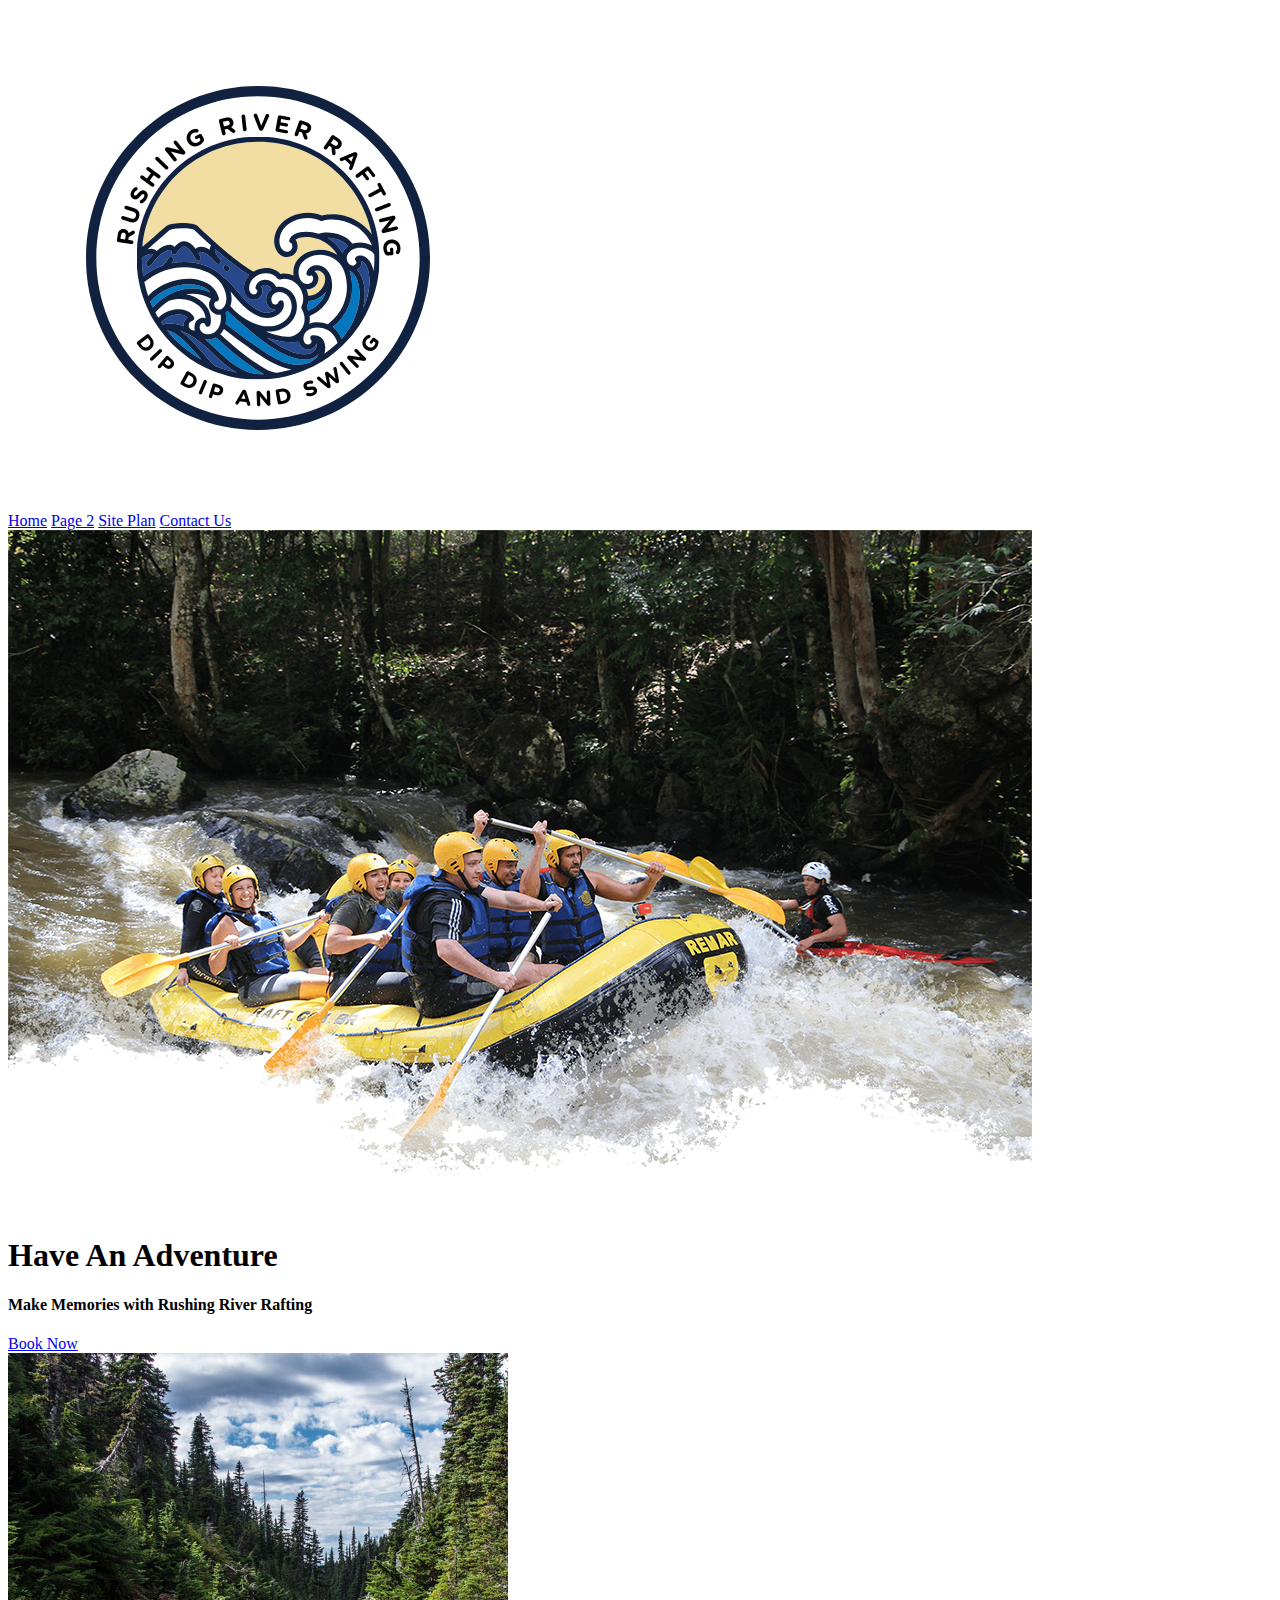
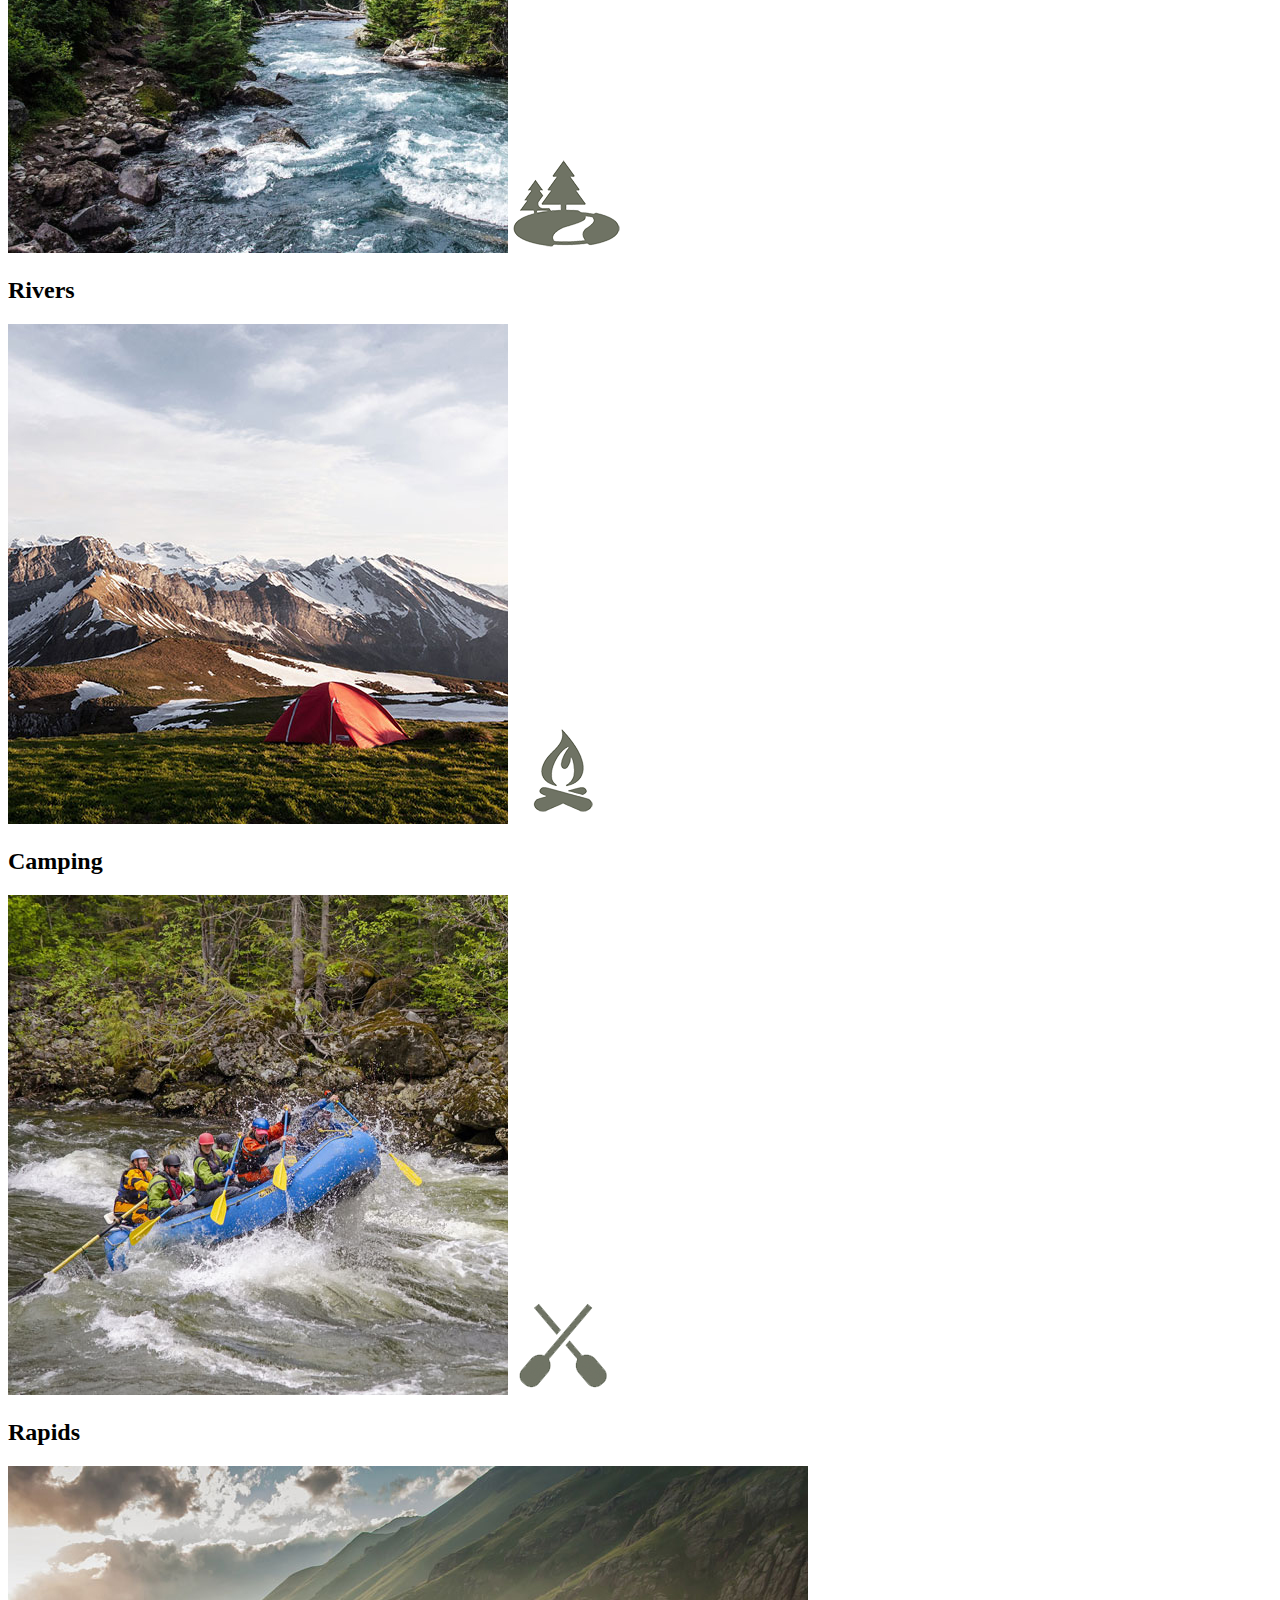
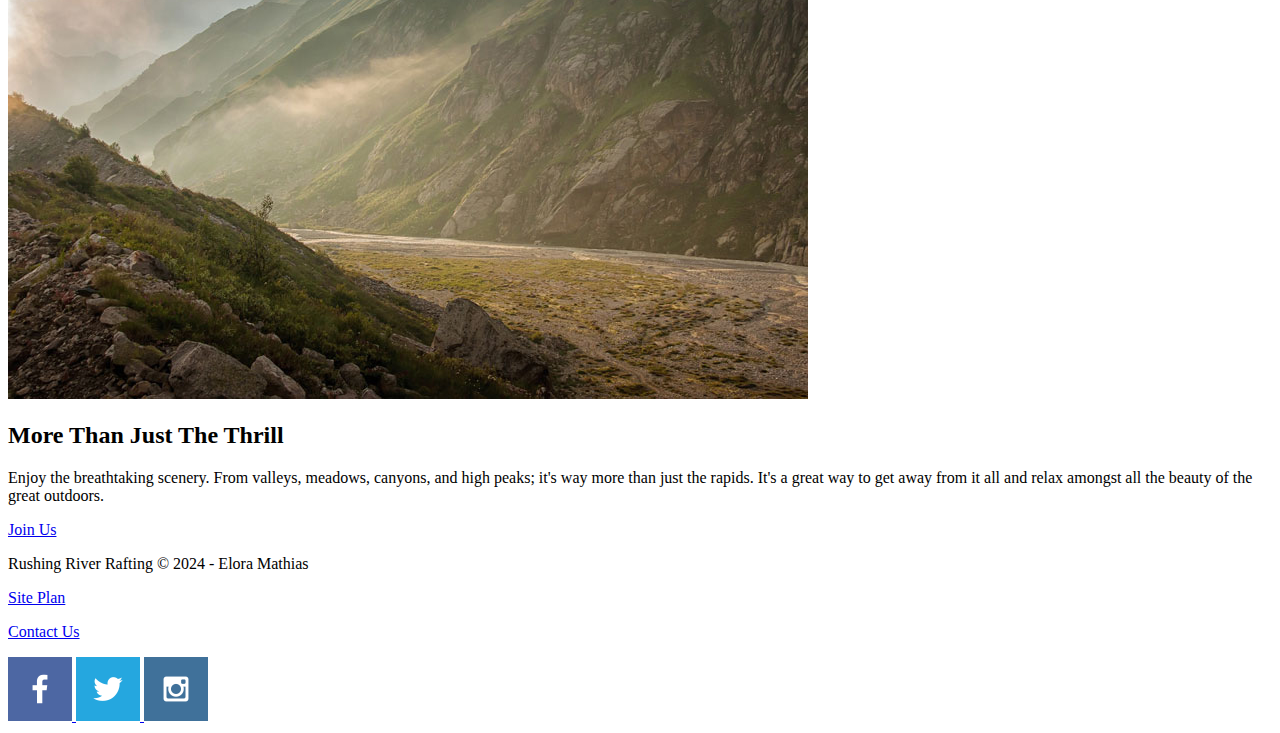
==== wwr/index.html @ 77bc65b7 "this weeks info" ====
<!DOCTYPE html>
<html lang="en">
<head>
    <meta charset="UTF-8">
    <meta http-equiv="X-UA-Compatible" content="IE=edge">
    <meta name="viewport" content="width=device-width, initial-scale=1.0">
    <title>Rushing River Rafting</title>
</head>
<body>
 <header>
        <a id="logo_link" href="index.html">
            <img class="RRR" src="images/RRR.png" alt="Dry Oar Logo">  
        </a>
        <nav>
            <a href="index.html">Home</a>
            <a href="#">Page 2</a>
            <a href="site-plane-rafting.html">Site Plan</a>
            <a href="contactus.html">Contact Us</a>
    </nav>
</header>
<div id="hero">
    <div id="hero-box">
        <img id="hero-img" src="images/hero.png" alt="People enjoying wite water rafting">
    </div>
    <section id="hero-msg">
        <h1 class="home-title">Have An Adventure</h1>
        <h4>Make Memories with Rushing River Rafting </h4>
        <div class='button-box'>
            <a class='book' href="contactus.html">Book Now</a>
        </div>
    </section>
</div>
<main class="home-grid">
    <section class="rivers-card">
        <img class="card-img" src="images/rivers.jpg" alt="river in forest">
        <img class="icon" src="images/river_icon.png" alt="river icon">
        <h2>Rivers</h2>
    </section>
    <section class="camping-card">
        <img class="card-img" src="images/camping.jpg" alt="tent in mountains">
        <img class="icon" src="images/fire_icon.png" alt="fire icon">
        <h2>Camping</h2>
    </section>
    <section class="rapids-card">
        <img class="card-img" src="images/rapids.jpg" alt="rafting boat">
        <img class="icon" src="images/oars.png" alt="oars icon">
        <h2>Rapids</h2>
    </section>
    <img class="mountains" src="images/mountains.jpg" alt="Misty mountains">
    <section class="msg">
        <h2>More Than Just The Thrill</h2>
        <p>Enjoy the breathtaking scenery. From valleys, meadows, canyons, and high peaks; it's way more than just the rapids. It's a great way to get away from it all and relax amongst all the beauty of the great outdoors. </p>
        <a class='join' href="rivers.html">Join Us</a>
    </section>
</main>
<footer>
    <p>Rushing River Rafting &copy; 2024 - Elora Mathias</p>
    <p><a href="site-plan-rafting.html">Site Plan</a></p>
    <p><a href="contactus.html">Contact Us</a></p>
    <div class="social">
        <a href="https://facebook.com">
            <img src="images/facebook.png" alt="fb icon">
        </a>
        <a href="https://twitter.com">
            <img src="images/twitter.png" alt="twitter icon">
        </a>
        <a href="https://instagram.com">
            <img src="images/instagram.png" alt="instagram icon">
        </a>
    </div>
</footer>
</body>
</html>
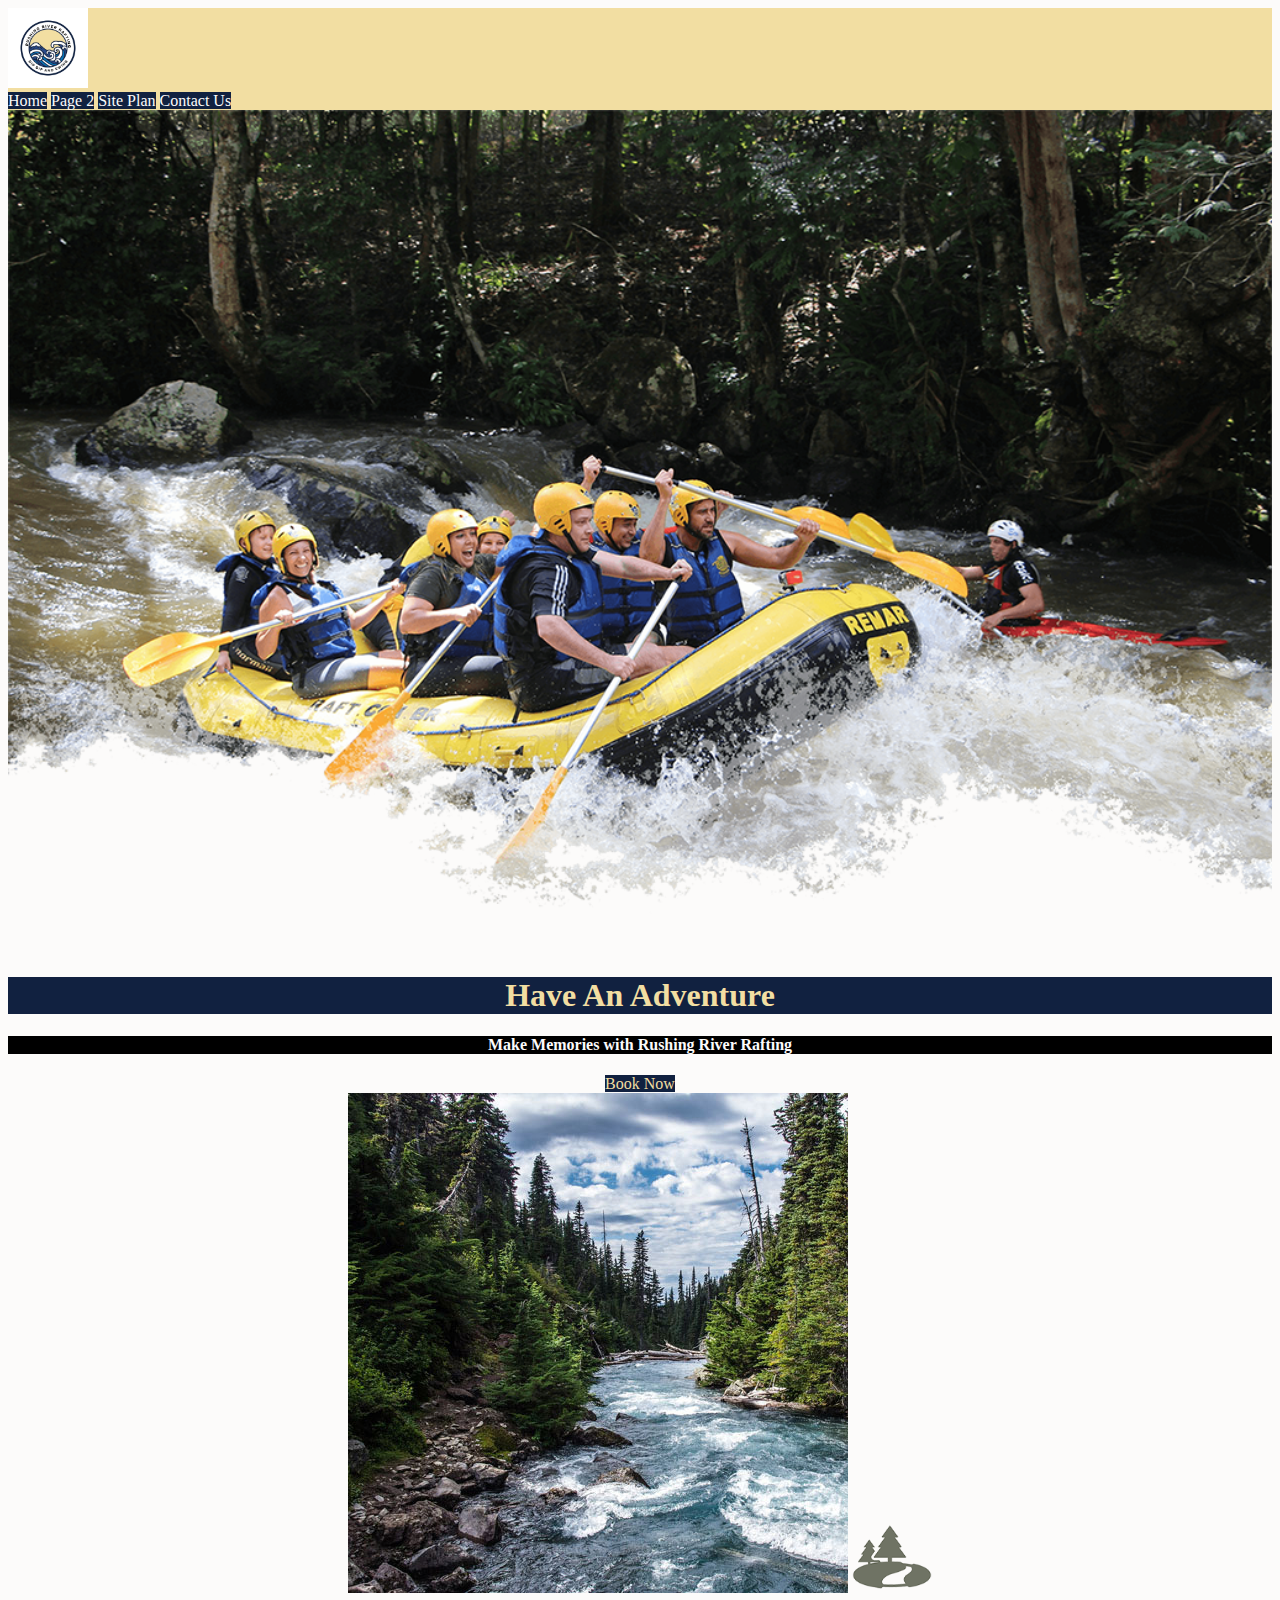
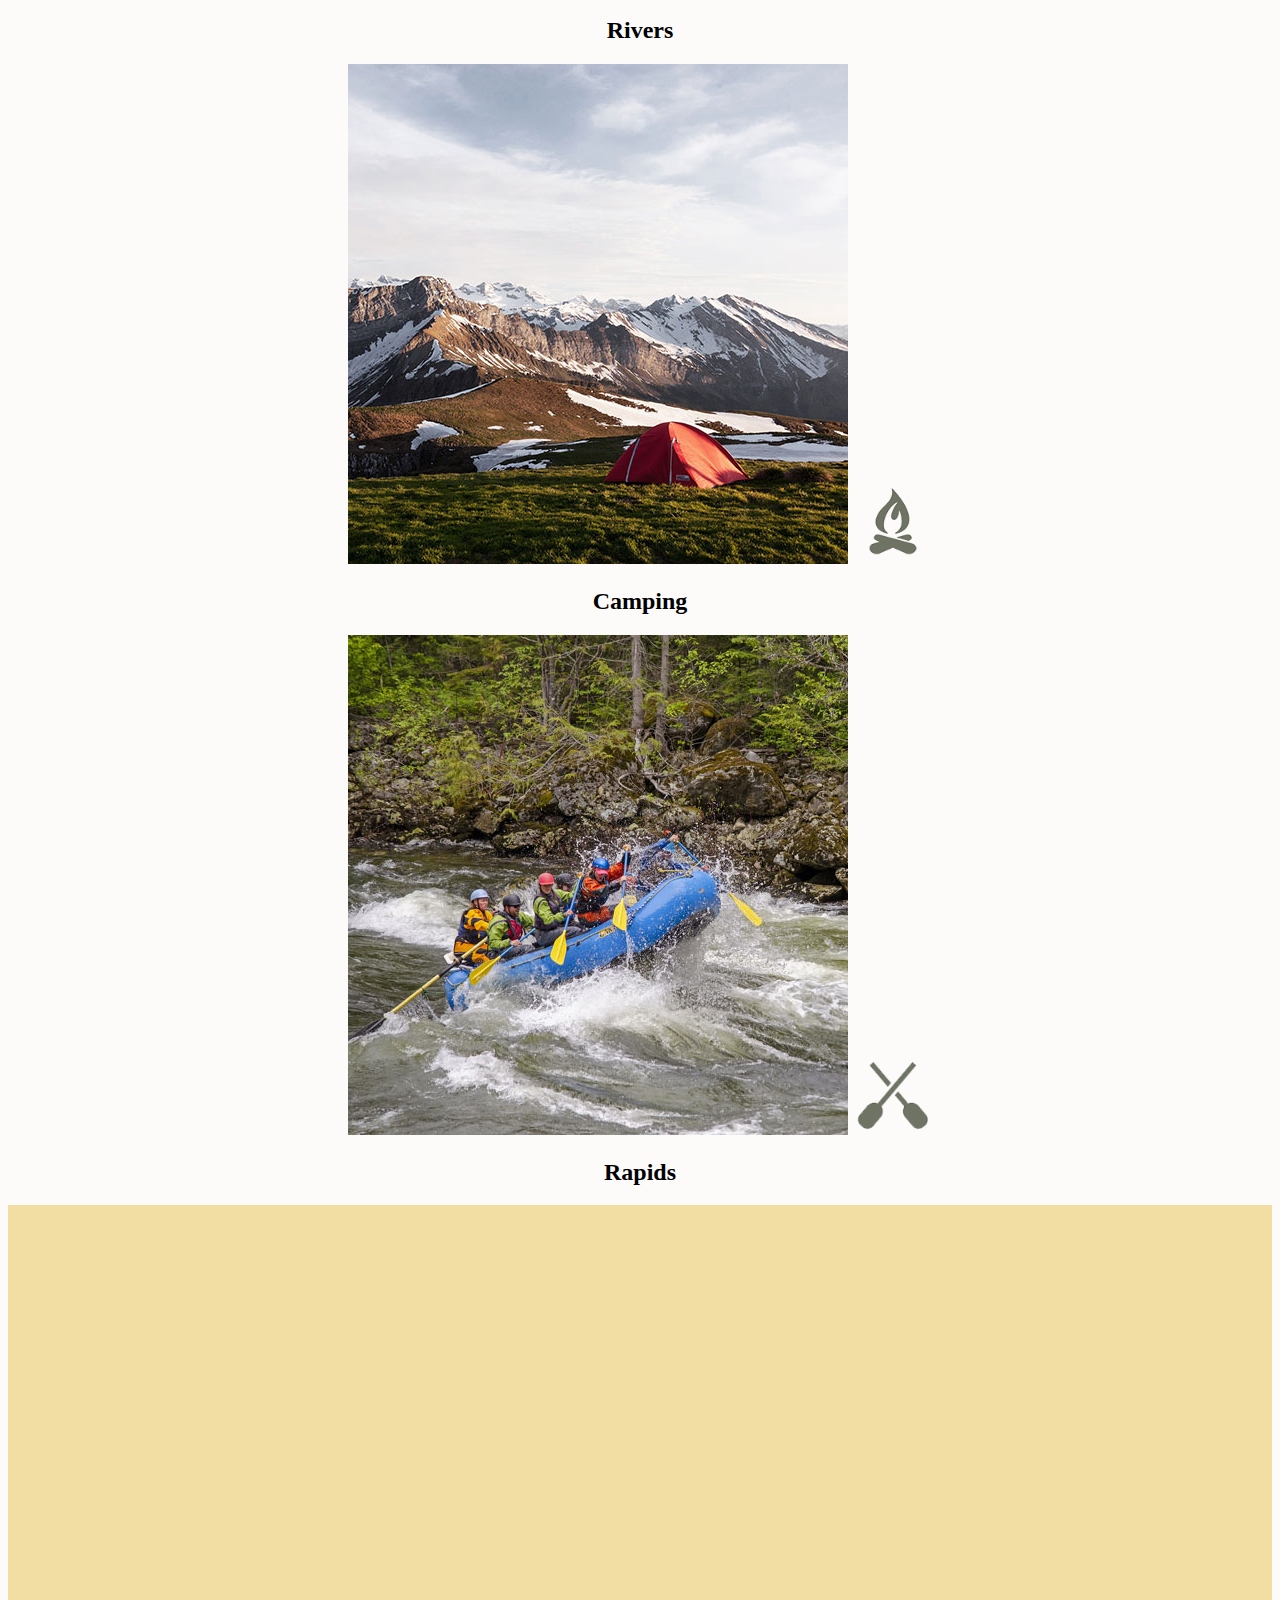
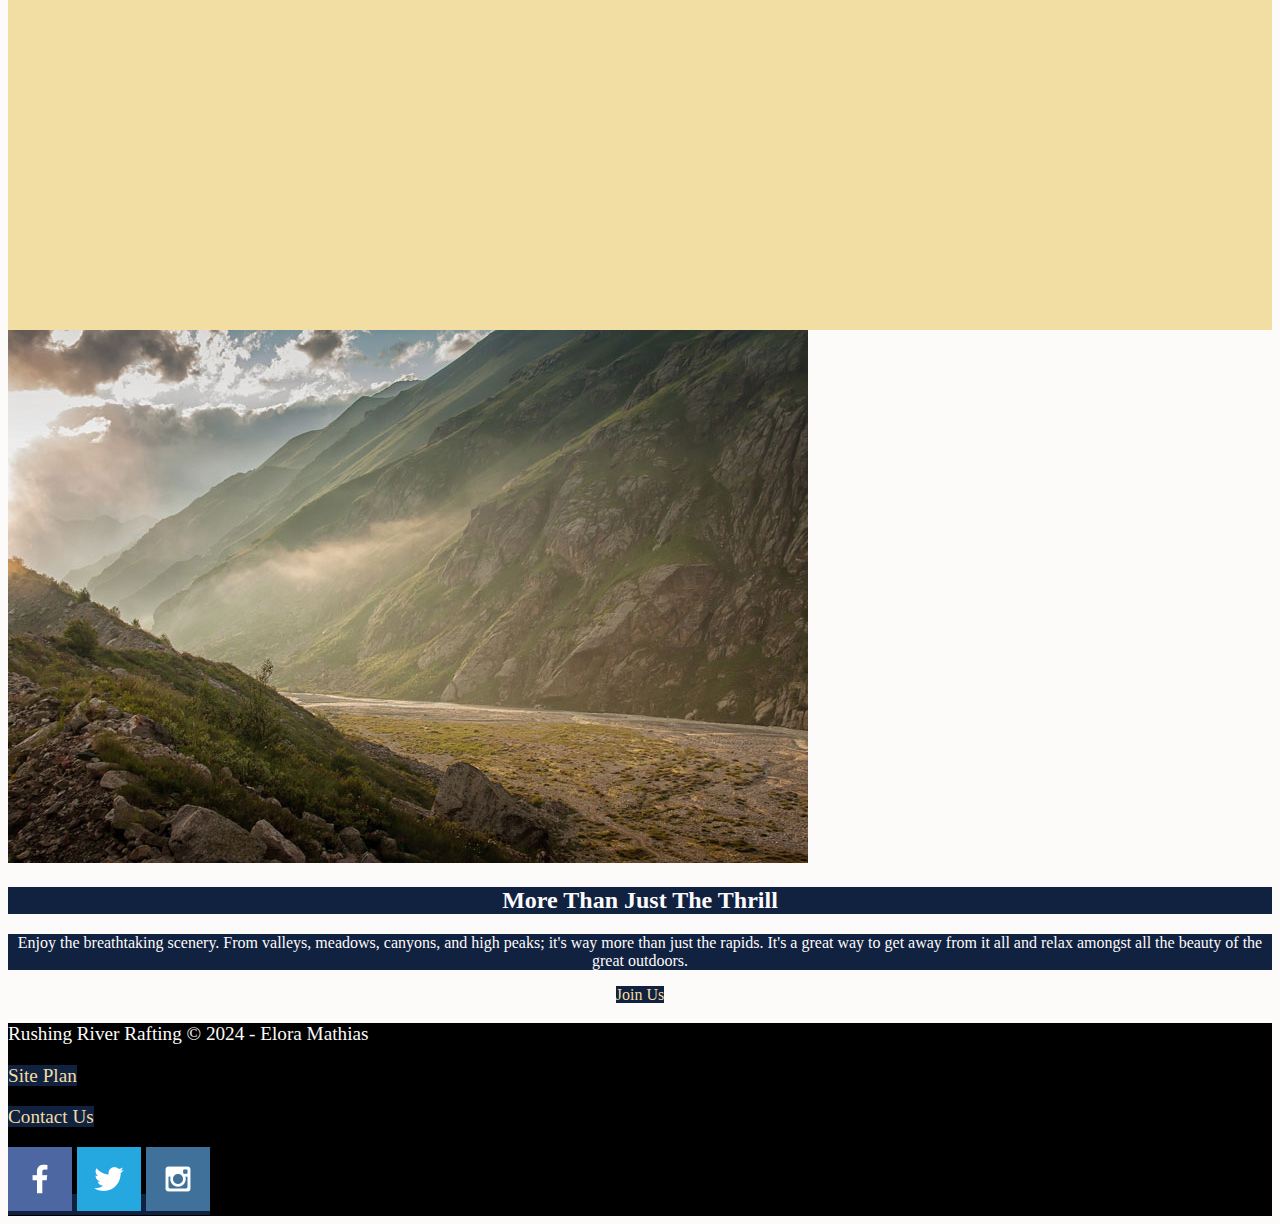
==== commit 18697943: "Assignment rafting test" ====
--- a/wwr/index.html
+++ b/wwr/index.html
@@ -6,69 +6,77 @@
     <meta http-equiv="X-UA-Compatible" content="IE=edge">
     <meta name="viewport" content="width=device-width, initial-scale=1.0">
     <title>Rushing River Rafting</title>
+    <link rel="stylesheet" href="styles/style.css">
 </head>
 <body>
- <header>
-        <a id="logo_link" href="index.html">
-            <img class="RRR" src="images/RRR.png" alt="Dry Oar Logo">  
-        </a>
-        <nav>
-            <a href="index.html">Home</a>
-            <a href="#">Page 2</a>
-            <a href="site-plane-rafting.html">Site Plan</a>
-            <a href="contactus.html">Contact Us</a>
-    </nav>
-</header>
-<div id="hero">
-    <div id="hero-box">
-        <img id="hero-img" src="images/hero.png" alt="People enjoying wite water rafting">
+    <div id="content">
+
+        <header>
+                <a id="logo_link" href="index.html">
+                    <img class="RRR" src="images/RRR.png" alt="Dry Oar Logo">  
+                </a>
+                <nav>
+                    <a href="index.html">Home</a>
+                    <a href="#">Page 2</a>
+                    <a href="site-plane-rafting.html">Site Plan</a>
+                    <a href="contactus.html">Contact Us</a>
+                    <a href="https://facebook.com" target="_blank"> </a>
+                </nav>
+        </header>
+        <div id="hero">
+            <div id="hero-box">
+                <img id="hero-img" src="images/hero.png" alt="People enjoying wite water rafting">
+            </div>
+            <section id="hero-msg">
+                <h1 class="home-title">Have An Adventure</h1>
+                <h4>Make Memories with Rushing River Rafting </h4>
+                <div class='button-box'>
+                    <a class='book' href="contactus.html">Book Now</a>
+                </div>
+            </section>
+
+        </div>
+        <main class="home-grid">
+            <section class="rivers-card">
+                <img class="card-img" src="images/rivers.jpg" alt="river in forest">
+                <img class="icon" src="images/river_icon.png" alt="river icon">
+                <h2>Rivers</h2>
+            </section>
+            <section class="camping-card">
+                <img class="card-img" src="images/camping.jpg" alt="tent in mountains">
+                <img class="icon" src="images/fire_icon.png" alt="fire icon">
+                <h2>Camping</h2>
+            </section>
+            <section class="rapids-card">
+                <img class="card-img" src="images/rapids.jpg" alt="rafting boat">
+                <img class="icon" src="images/oars.png" alt="oars icon">
+                <h2>Rapids</h2>
+            </section>
+            <div id="background"></div> 
+            <img class="mountains" src="images/mountains.jpg" alt="Misty mountains">
+            <section class="msg">
+                <h2>More Than Just The Thrill</h2>
+                <p>Enjoy the breathtaking scenery. From valleys, meadows, canyons, and high peaks; it's way more than just the rapids. It's a great way to get away from it all and relax amongst all the beauty of the great outdoors. </p>
+                <a class='join' href="rivers.html">Join Us</a>
+            </section>
+        </main>
+        <footer>
+            <p>Rushing River Rafting &copy; 2024 - Elora Mathias</p>
+            <p><a href="site-plan-rafting.html">Site Plan</a></p>
+            <p><a href="contactus.html">Contact Us</a></p>
+            <div class="social">
+                <a href="https://facebook.com">
+                    <img src="images/facebook.png" alt="fb icon">
+                </a>
+                <a href="https://twitter.com">
+                    <img src="images/twitter.png" alt="twitter icon">
+                </a>
+                <a href="https://instagram.com">
+                    <img src="images/instagram.png" alt="instagram icon">
+                </a>
+            </div>
+        
+        </footer>
     </div>
-    <section id="hero-msg">
-        <h1 class="home-title">Have An Adventure</h1>
-        <h4>Make Memories with Rushing River Rafting </h4>
-        <div class='button-box'>
-            <a class='book' href="contactus.html">Book Now</a>
-        </div>
-    </section>
-</div>
-<main class="home-grid">
-    <section class="rivers-card">
-        <img class="card-img" src="images/rivers.jpg" alt="river in forest">
-        <img class="icon" src="images/river_icon.png" alt="river icon">
-        <h2>Rivers</h2>
-    </section>
-    <section class="camping-card">
-        <img class="card-img" src="images/camping.jpg" alt="tent in mountains">
-        <img class="icon" src="images/fire_icon.png" alt="fire icon">
-        <h2>Camping</h2>
-    </section>
-    <section class="rapids-card">
-        <img class="card-img" src="images/rapids.jpg" alt="rafting boat">
-        <img class="icon" src="images/oars.png" alt="oars icon">
-        <h2>Rapids</h2>
-    </section>
-    <img class="mountains" src="images/mountains.jpg" alt="Misty mountains">
-    <section class="msg">
-        <h2>More Than Just The Thrill</h2>
-        <p>Enjoy the breathtaking scenery. From valleys, meadows, canyons, and high peaks; it's way more than just the rapids. It's a great way to get away from it all and relax amongst all the beauty of the great outdoors. </p>
-        <a class='join' href="rivers.html">Join Us</a>
-    </section>
-</main>
-<footer>
-    <p>Rushing River Rafting &copy; 2024 - Elora Mathias</p>
-    <p><a href="site-plan-rafting.html">Site Plan</a></p>
-    <p><a href="contactus.html">Contact Us</a></p>
-    <div class="social">
-        <a href="https://facebook.com">
-            <img src="images/facebook.png" alt="fb icon">
-        </a>
-        <a href="https://twitter.com">
-            <img src="images/twitter.png" alt="twitter icon">
-        </a>
-        <a href="https://instagram.com">
-            <img src="images/instagram.png" alt="instagram icon">
-        </a>
-    </div>
-</footer>
 </body>
 </html>--- a/wwr/styles/style.css
+++ b/wwr/styles/style.css
@@ -0,0 +1,97 @@
+#content {
+    max-width: 1600px;
+    margin: 0 auto;
+  }
+
+  .center {
+    text-align: center;
+  }
+
+#hero-msg h1, #hero-msg h4 {
+  text-align: center;
+}
+
+#hero-img{
+  width: 100%;
+}
+
+.button-box {
+  text-align: center;
+}
+
+main section {
+  text-align: center 
+}
+
+#background {
+  height: 725px;
+  background: #f2dea2;
+  color: #fcfbfa;
+}
+
+body {
+  background-color: #fcfbfa; 
+}
+header {
+    background-color: #f2dea2; 
+}
+header {
+    background-color:#f2dea2(20,30,13, .7);
+}
+nav a {
+  text-align: center;
+    background-color: #112140;
+    color: #fcfbfb;
+    text-decoration: none;
+}
+nav a:hover {
+  background-color: #112140;
+  color: #fcfbfb;
+}
+.home-title {
+  background: #112140;
+  color: #f2dea2;
+}
+h4 {
+  background-color: black;
+  color: #fcfbfb;
+}
+.book, .join {
+  text-align: center;
+  background-color: #112140;
+  color: #f2dea2;
+  text-decoration: none; 
+}
+.book:hover, .join:hover {
+  background-color: #112140;
+  color: #f2dea2;
+}
+.msg h2 {
+  background: #112140;
+  color: #fcfbfb;
+}
+.msg p {
+  background: #112140;
+  color: #fcfbfb;
+}
+footer {
+  background: black;
+  color: #fcfbfb;
+  font-size: 1.2em;
+}
+footer a {
+  text-align: center;
+  background:#112140;
+  color:#f2dea2;
+  text-decoration: none;
+}
+footer a:hover {
+  background: #112140;
+  color: #fcfbfb;
+}
+.icon {
+  width: 80px;
+}
+.RRR {
+  width: 80px;
+}
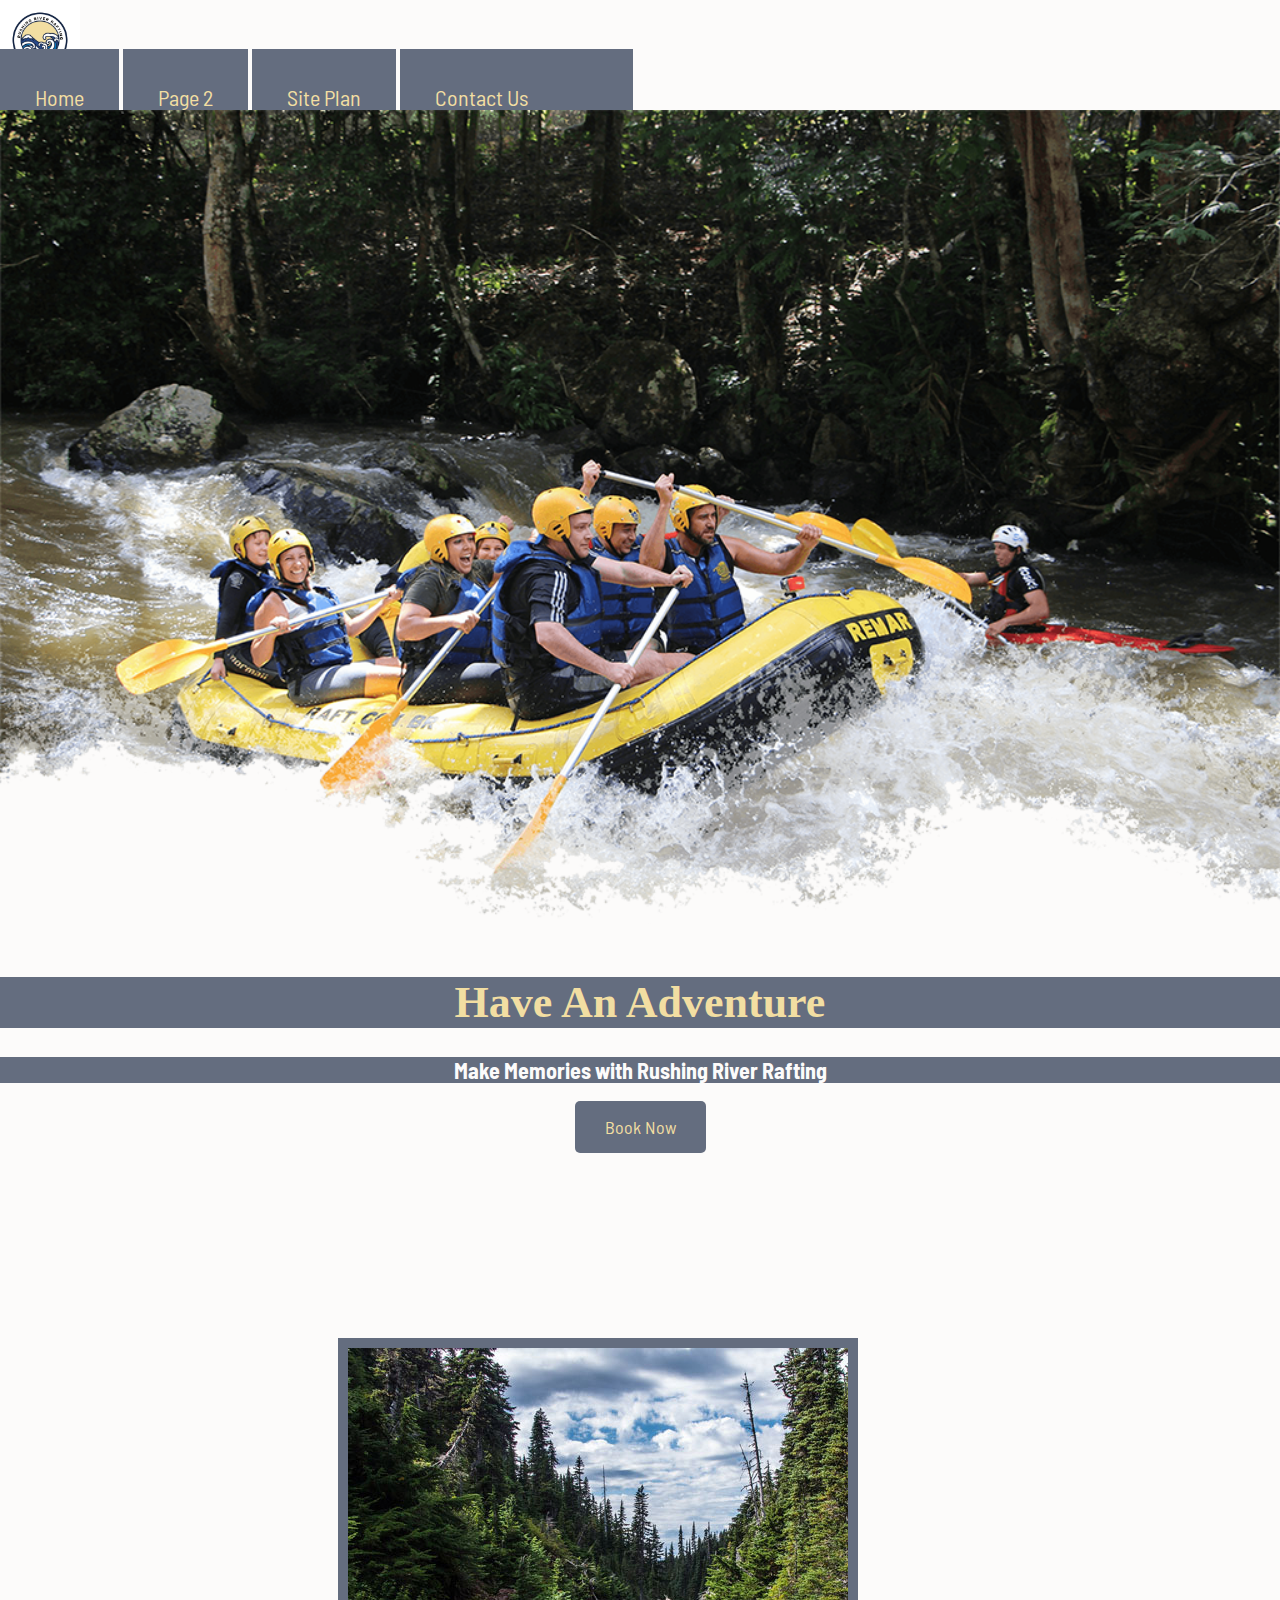
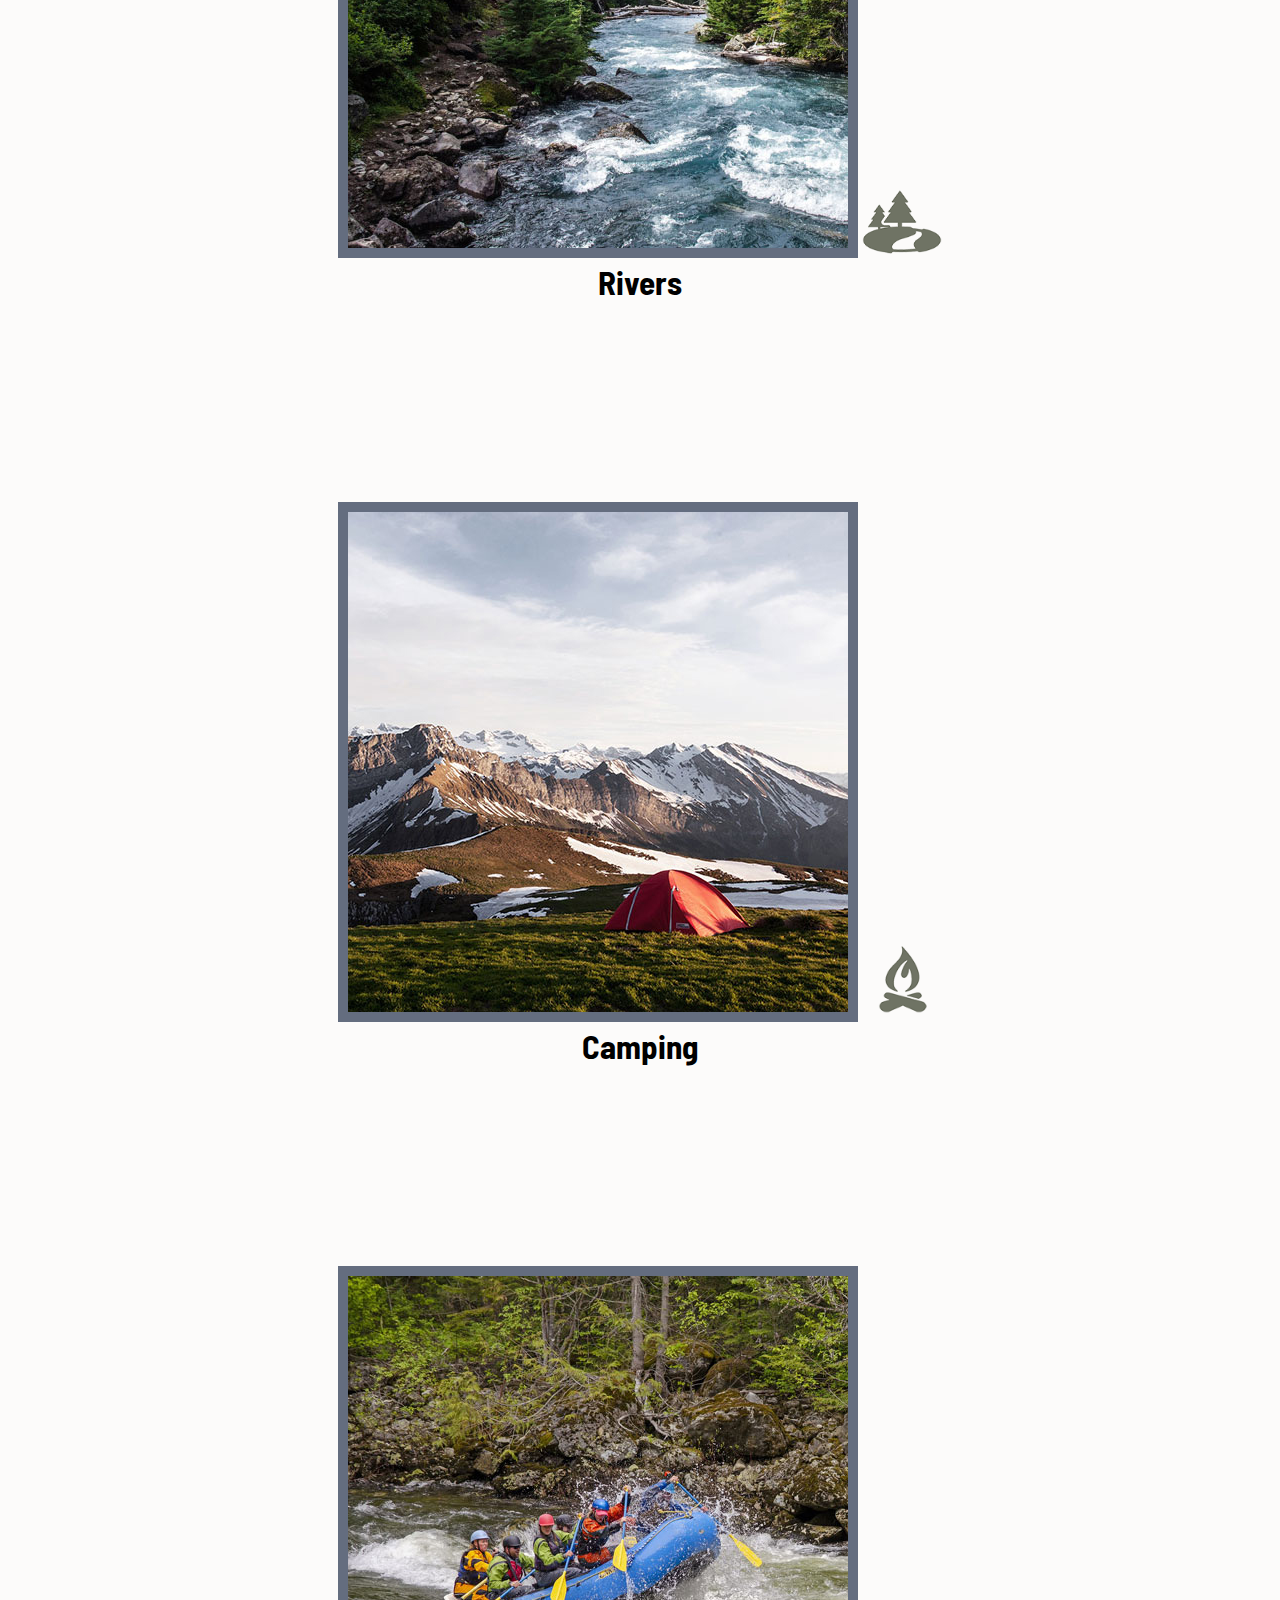
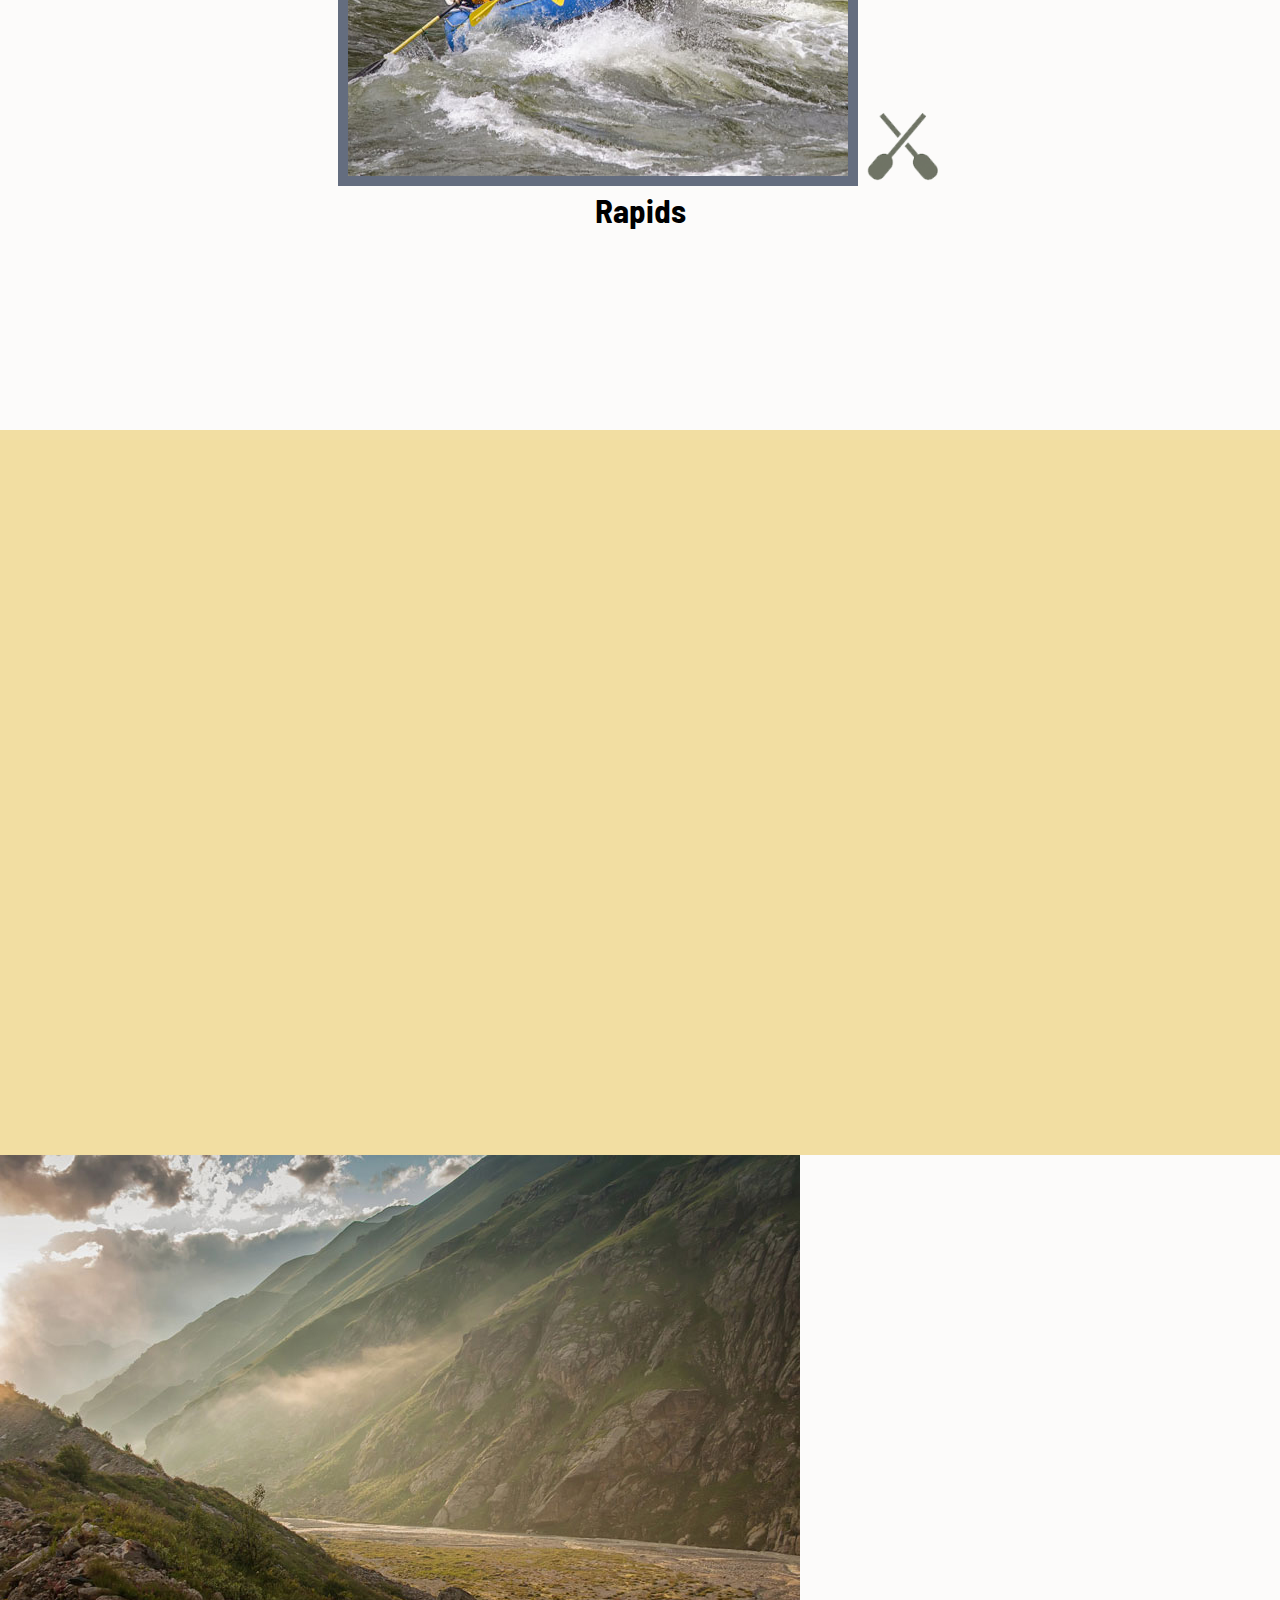
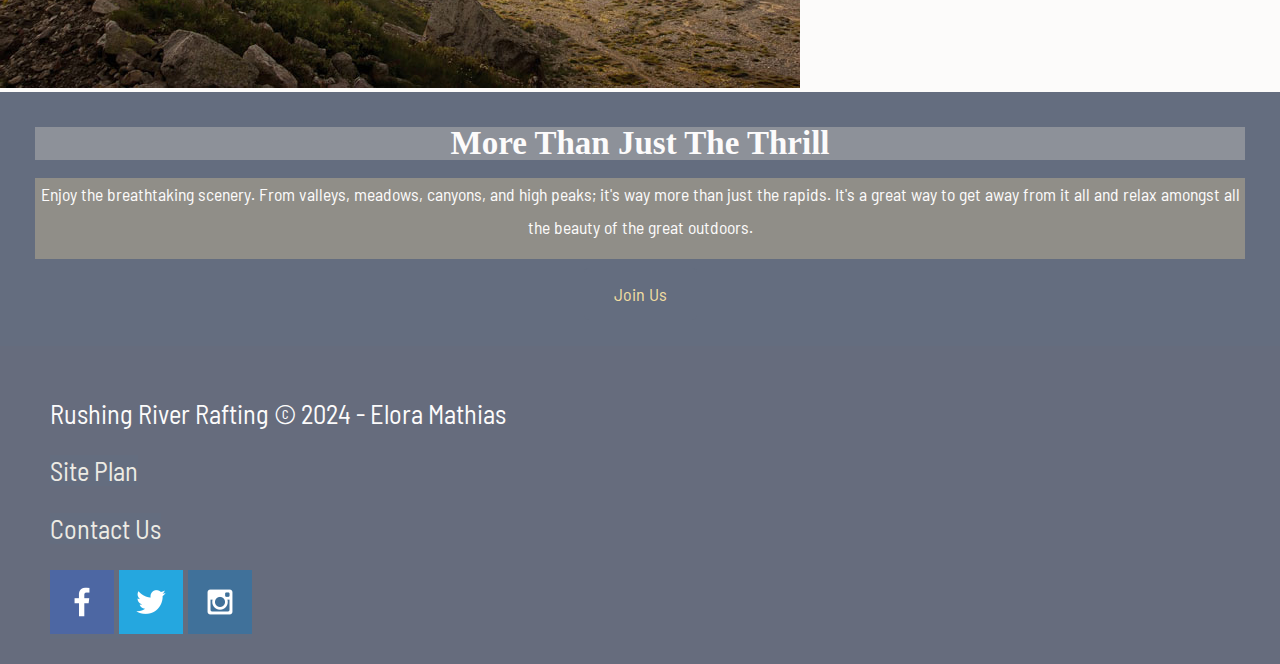
==== commit c337f3fc: "Changesweek5" ====
--- a/wwr/index.html
+++ b/wwr/index.html
@@ -20,7 +20,7 @@
                     <a href="#">Page 2</a>
                     <a href="site-plane-rafting.html">Site Plan</a>
                     <a href="contactus.html">Contact Us</a>
-                    <a href="https://facebook.com" target="_blank"> </a>
+                    <a href="https://facebook.com"target="_blank"> </a>
                 </nav>
         </header>
         <div id="hero">
@@ -62,19 +62,19 @@
         </main>
         <footer>
             <p>Rushing River Rafting &copy; 2024 - Elora Mathias</p>
-            <p><a href="site-plan-rafting.html">Site Plan</a></p>
-            <p><a href="contactus.html">Contact Us</a></p>
-            <div class="social">
-                <a href="https://facebook.com">
-                    <img src="images/facebook.png" alt="fb icon">
-                </a>
-                <a href="https://twitter.com">
-                    <img src="images/twitter.png" alt="twitter icon">
-                </a>
-                <a href="https://instagram.com">
-                    <img src="images/instagram.png" alt="instagram icon">
-                </a>
-            </div>
+<p><a href="site-plan-rafting.html">Site Plan</a></p>
+<p><a href="contactus.html">Contact Us</a></p>
+<div class="social-icon">
+    <a href="https://facebook.com" target="_blank">
+        <img src="images/facebook.png" alt="fb icon">
+    </a>
+    <a href="https://twitter.com" target="_blank">
+        <img src="images/twitter.png" alt="twitter icon">
+    </a>
+    <a href="https://instagram.com" target="_blank">
+        <img src="images/instagram.png" alt="instagram icon">
+    </a>
+</div>
         
         </footer>
     </div>
--- a/wwr/styles/style.css
+++ b/wwr/styles/style.css
@@ -1,97 +1,165 @@
+@import url('https://fonts.googleapis.com/css2?family=Barlow+Semi+Condensed:wght@100;200;300;400;500;600;700;800;900&family=Playwrite+DE+Grund:wght@100;200;300;400&display=swap');
 #content {
     max-width: 1600px;
     margin: 0 auto;
-  }
-
-  .center {
-    text-align: center;
-  }
-
-#hero-msg h1, #hero-msg h4 {
-  text-align: center;
 }
 
-#hero-img{
-  width: 100%;
+#logo_link {
+    padding-top: 5px;
+}
+
+.center {
+    text-align: center;
+}
+
+#hero-msg h1,
+#hero-msg h4 {
+    text-align: center;
+}
+
+#hero-img {
+    width: 100%;
+}
+
+.image {
+  margin: 10px; 
 }
 
 .button-box {
-  text-align: center;
+    text-align: center;
 }
 
 main section {
-  text-align: center 
+    text-align: center;
 }
 
 #background {
-  height: 725px;
-  background: #f2dea2;
-  color: #fcfbfa;
+    height: 725px;
+    background: #f2dea2;
+    color: #fcfbfa;
 }
 
 body {
-  background-color: #fcfbfa; 
+    background-color: #fcfbfa;
+    font-family: 'Barlow Semi Condensed', Helvetica, sans-serif;
+    font-size: 22px; 
+    margin: 0;
+    padding: 0;
 }
+
 header {
-    background-color: #f2dea2; 
-}
-header {
-    background-color:#f2dea2(20,30,13, .7);
+    background-color: #fcfbfa;
 }
 nav a {
   text-align: center;
-    background-color: #112140;
+  background-color: #646d7f;
+  color: #f2dea2;
+  text-decoration: none;
+  padding: 35px;
+}
+
+nav a:hover {
+    background-color: #646d7f;
     color: #fcfbfb;
+}
+
+.home-title {
+    background: #646d7f;
+    color: #f2dea2;
+    font-family: "Playwrite DE Grundschrift";
+    font-size: 2em;
+    margin-top: 10px;
+}
+
+h2 {
+    margin: 0;
+}
+
+h4 {
+    background-color: #646d7f;
+    color: #fcfbfb;
+}
+
+.book, .join {
+    text-align: center;
+    background-color: #646d7f;
+    color: #f2dea2;
+    text-decoration: none; 
+    font-size: 18px;
+    padding: 15px 30px;
+    margin-top: 50px; 
+    border-radius: 5px;
+}
+
+.book:hover {
+  background-color: antiquewhite;
+}
+.join:hover {
+    background-color: #646d7f;
+    color: #f2dea2;
+}
+
+.msg {
+    background-color: #646d7f;
+    line-height: 1.5em;
+    padding: 35px;
+}
+
+.msg h2 {
+    background: #8d9199;
+    color: #fcfbfb;
+    font-family: "Playwrite DE Grundschrift";
+}
+
+.msg p {
+    background: #908e88;
+    color: #fcfbfb;
+    font-size: .8em;
+    padding-bottom: 15px;
+}
+
+footer {
+    background: #666c7d;
+    color: #fcfbfb;
+    font-size: 1.2em;
+    padding: 25px 50px;
+}
+
+footer a {
+    text-align: center;
+    background: #646d7f;
+    color: #edebe4;
     text-decoration: none;
 }
-nav a:hover {
-  background-color: #112140;
-  color: #fcfbfb;
+
+footer a:hover {
+    background: #fcfbfb;
+    color: #fcfbfb;
 }
-.home-title {
-  background: #112140;
-  color: #f2dea2;
+
+footer .social img {
+    padding-top: 15px;
 }
-h4 {
-  background-color: black;
-  color: #fcfbfb;
+
+.icon {
+    width: 80px;
+    padding-top: 10px;
 }
-.book, .join {
-  text-align: center;
-  background-color: #112140;
-  color: #f2dea2;
-  text-decoration: none; 
+
+.RRR {
+    width: 80px;
 }
-.book:hover, .join:hover {
-  background-color: #112140;
-  color: #f2dea2;
+
+.rivers-card,
+.camping-card,
+.rapids-card {
+    margin: 200px 0;
 }
-.msg h2 {
-  background: #112140;
-  color: #fcfbfb;
+
+.card-img {
+    border: 10px solid #646d7f;
 }
-.msg p {
-  background: #112140;
-  color: #fcfbfb;
+
+*, *::before, *::after {
+  box-sizing: border-box;
 }
-footer {
-  background: black;
-  color: #fcfbfb;
-  font-size: 1.2em;
-}
-footer a {
-  text-align: center;
-  background:#112140;
-  color:#f2dea2;
-  text-decoration: none;
-}
-footer a:hover {
-  background: #112140;
-  color: #fcfbfb;
-}
-.icon {
-  width: 80px;
-}
-.RRR {
-  width: 80px;
-}
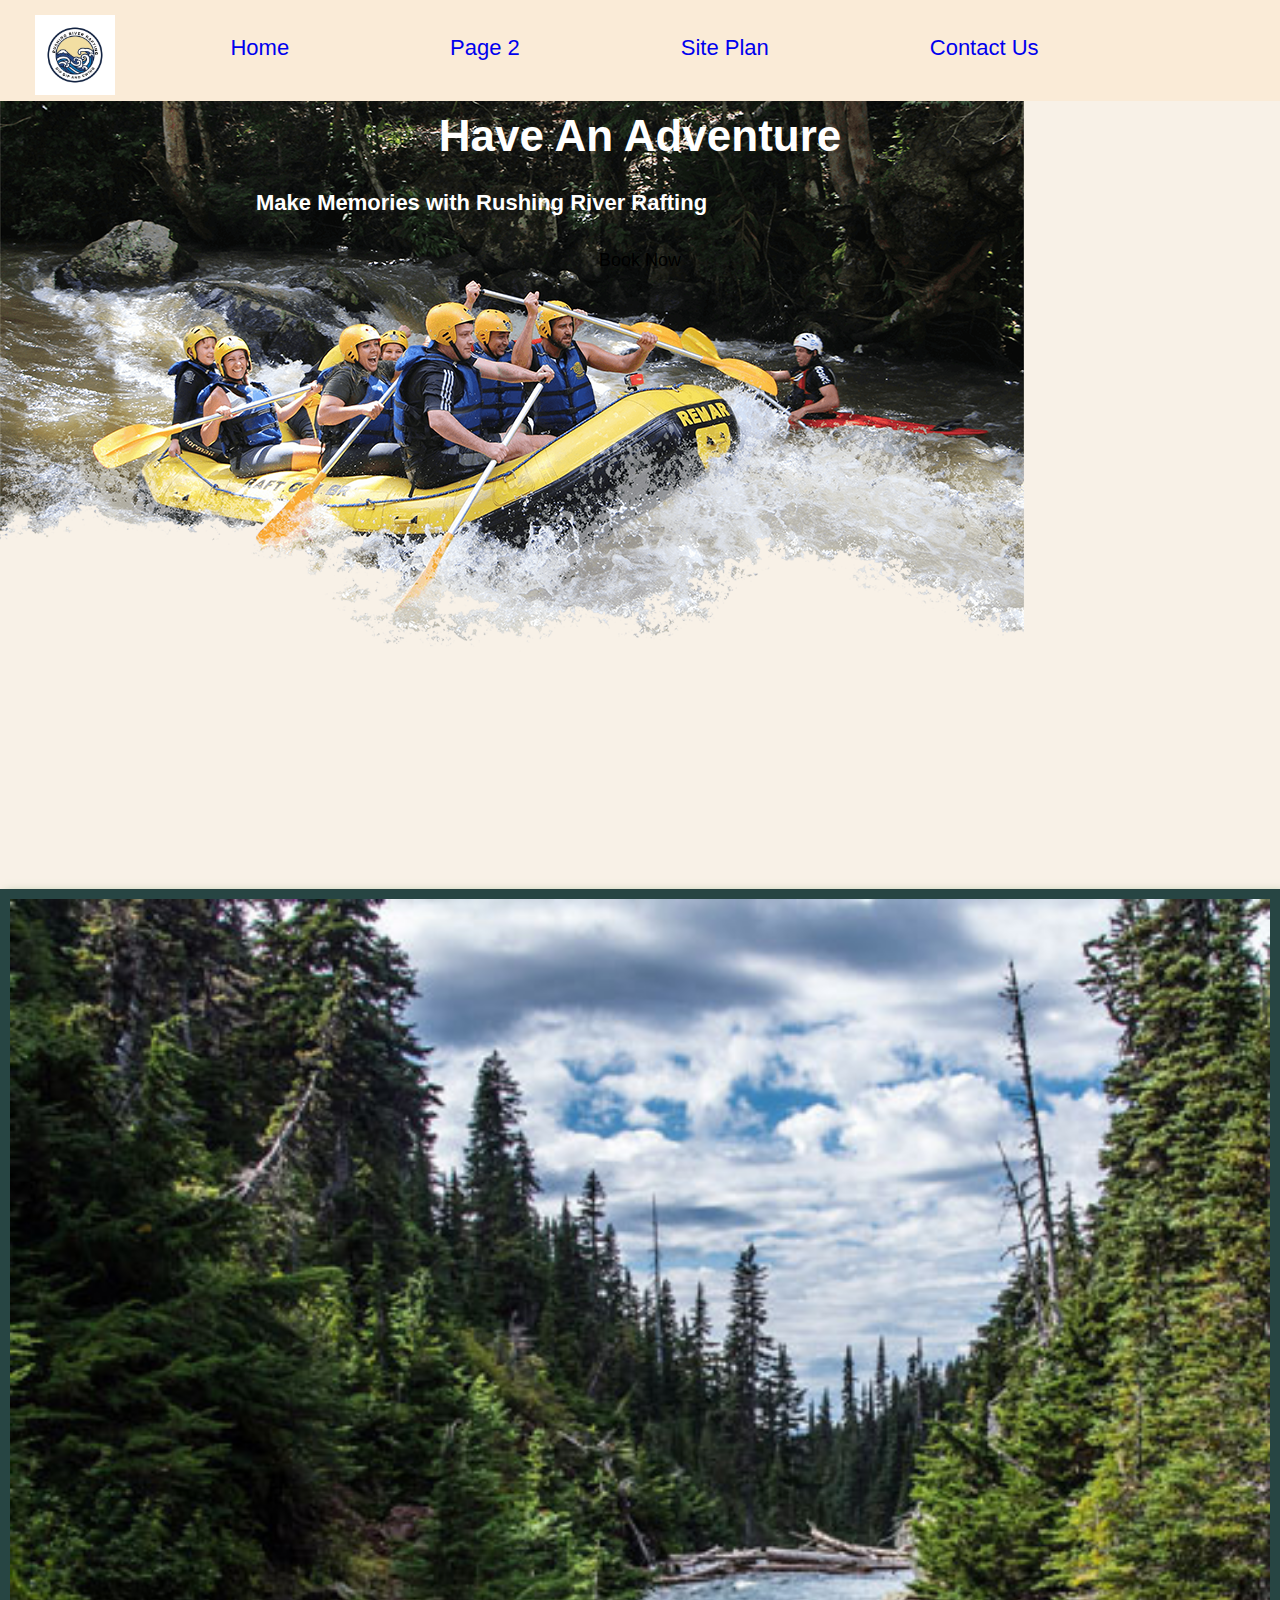
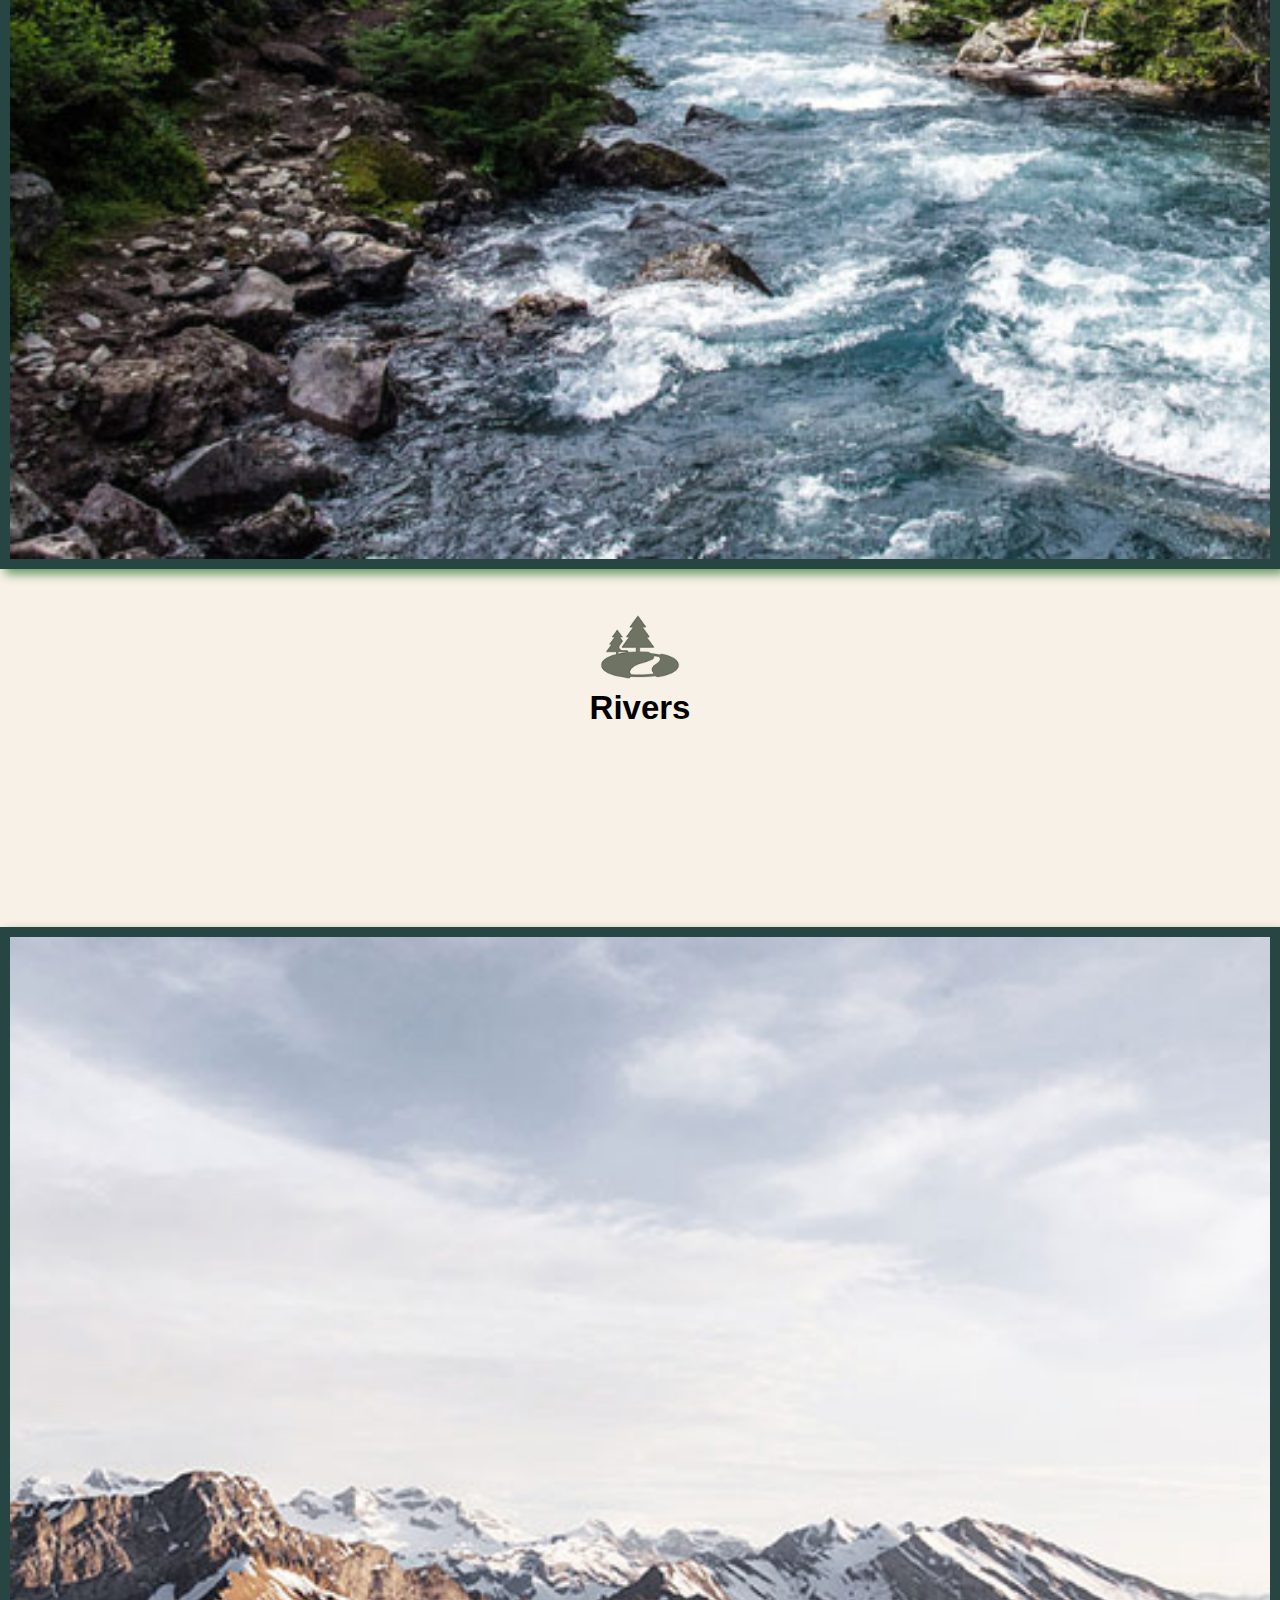
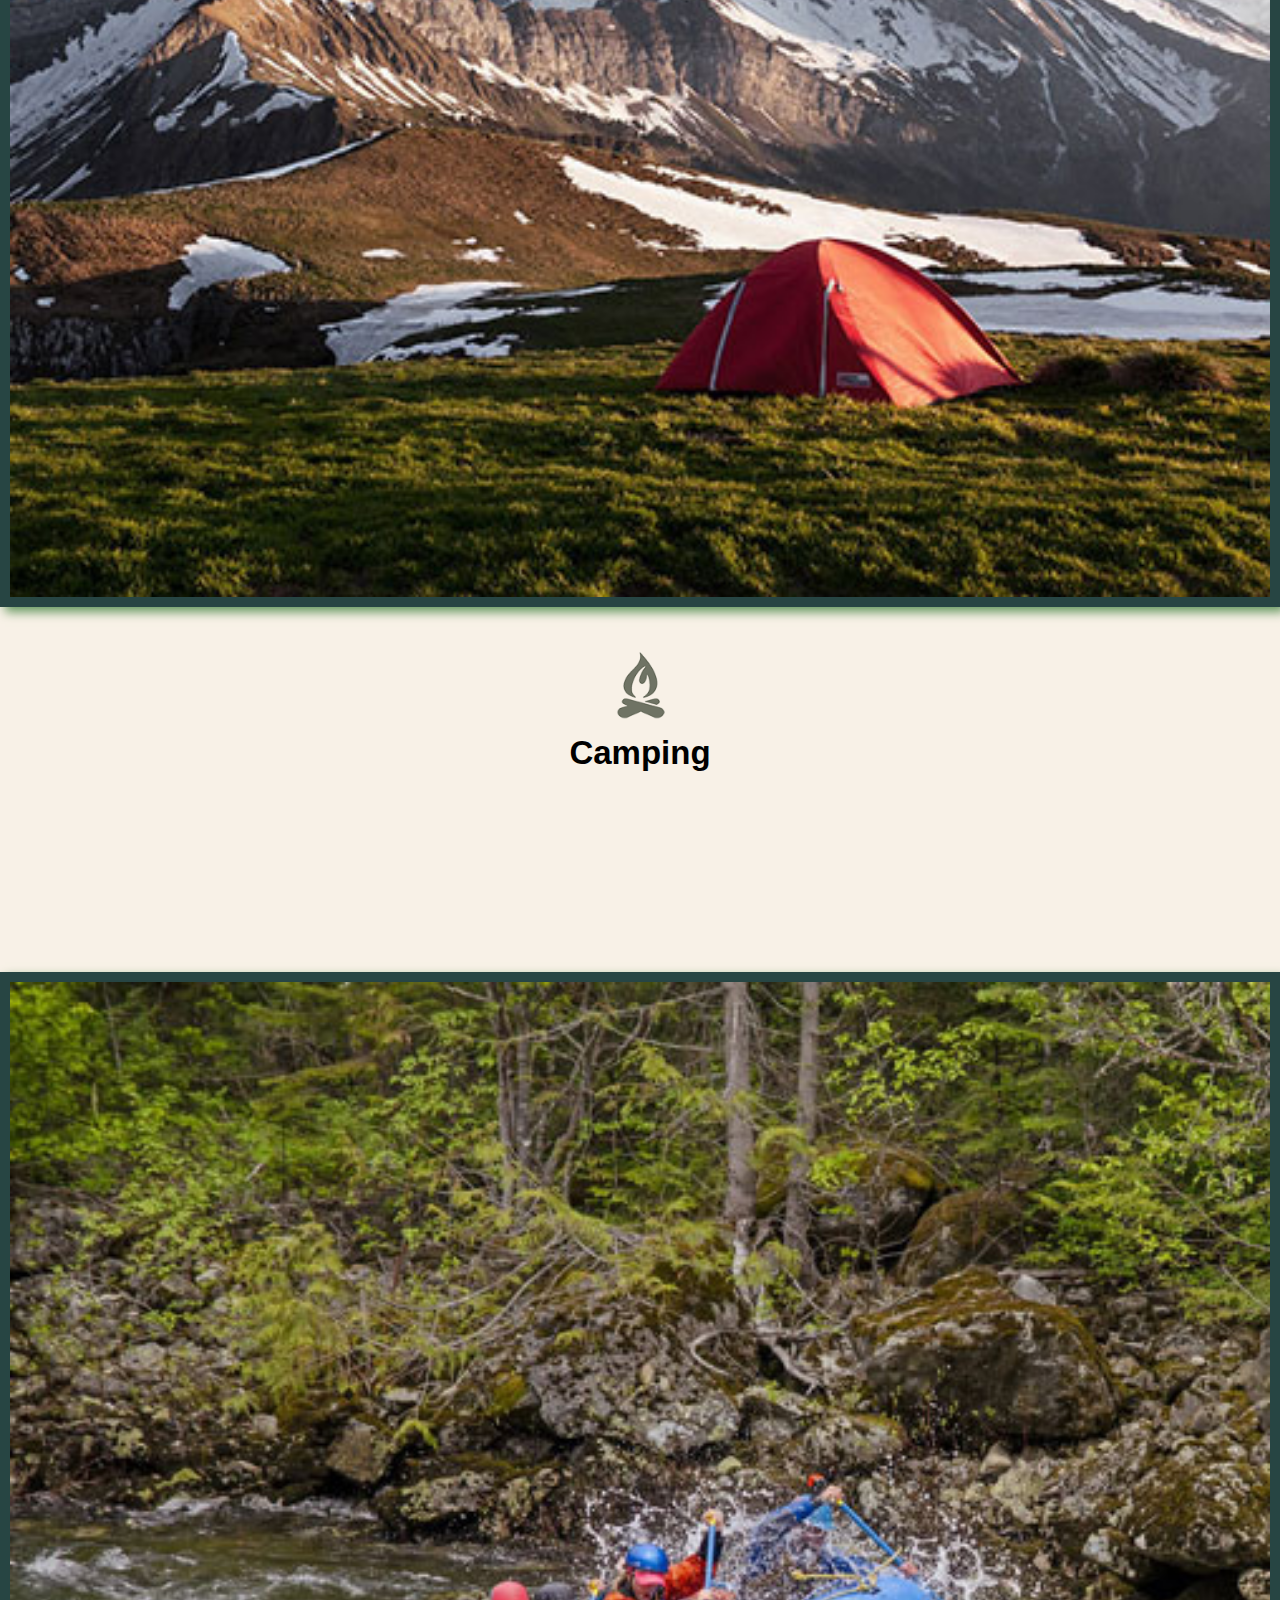
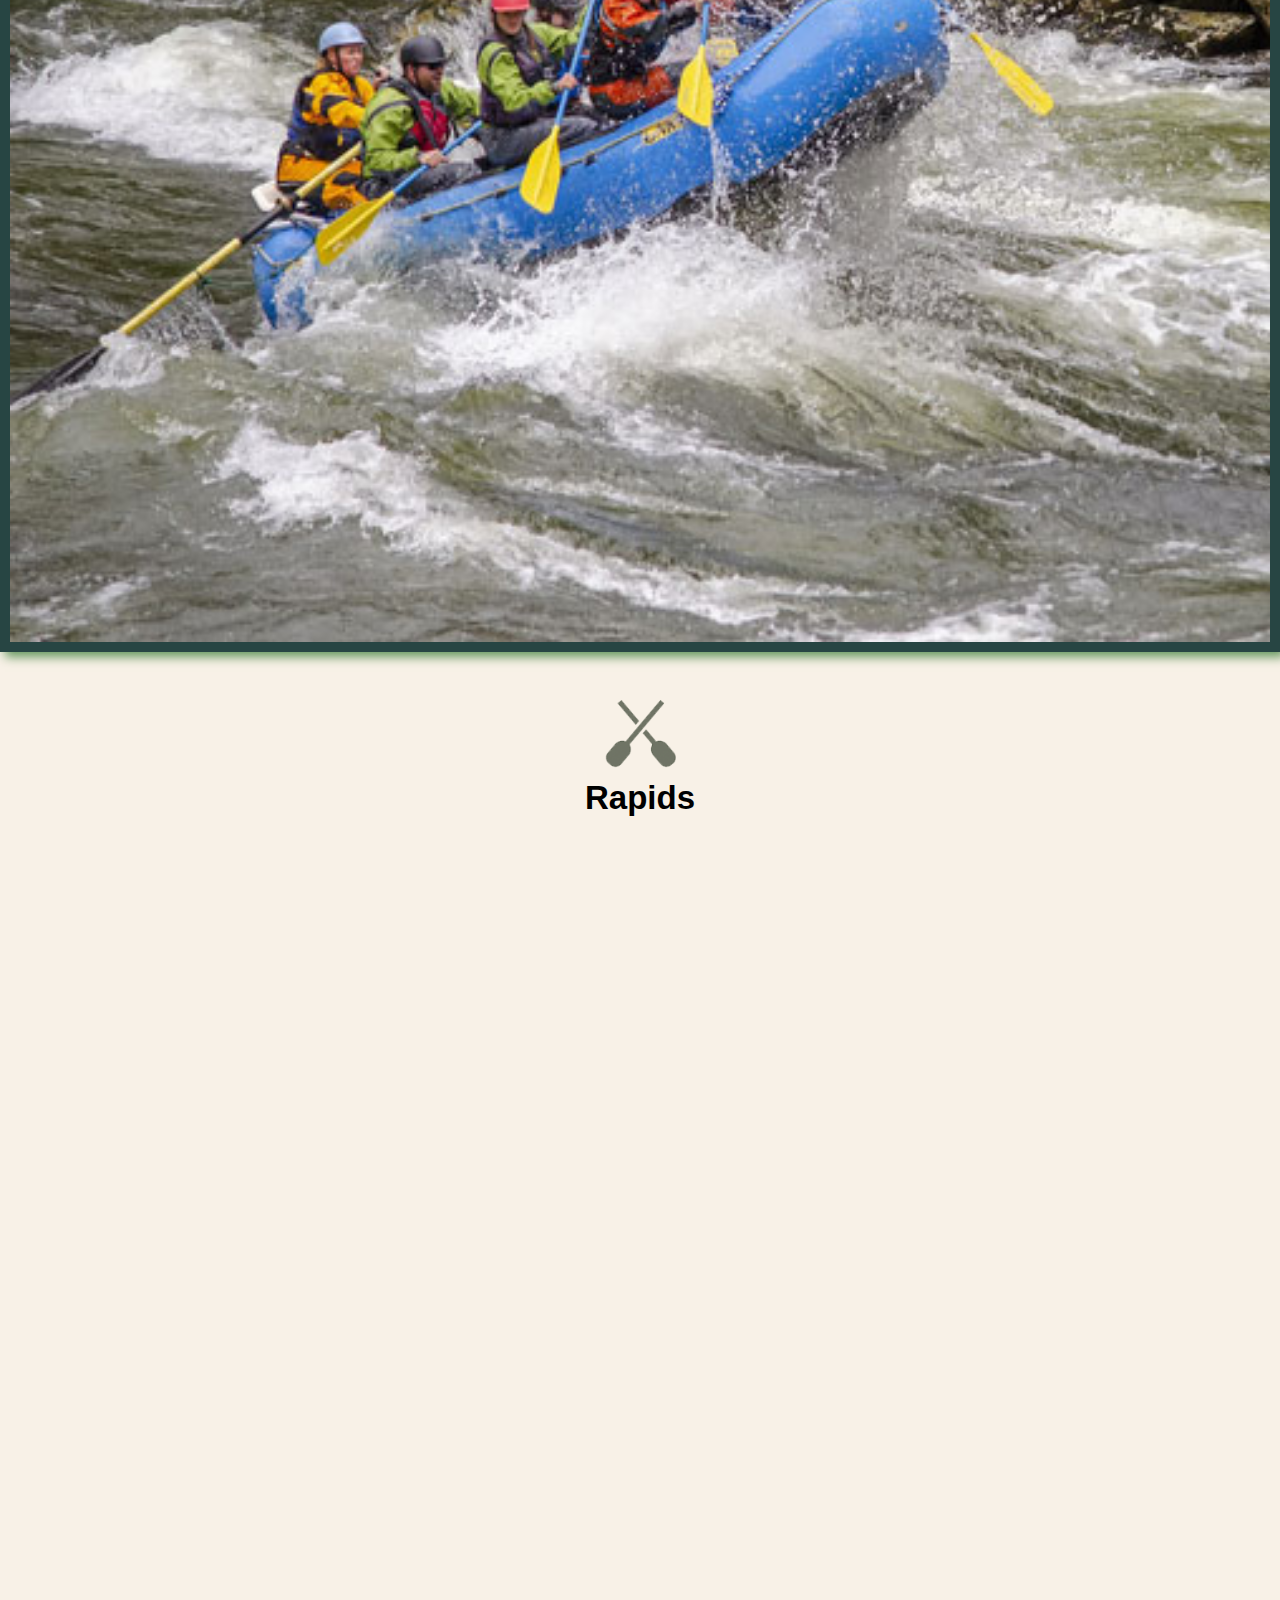
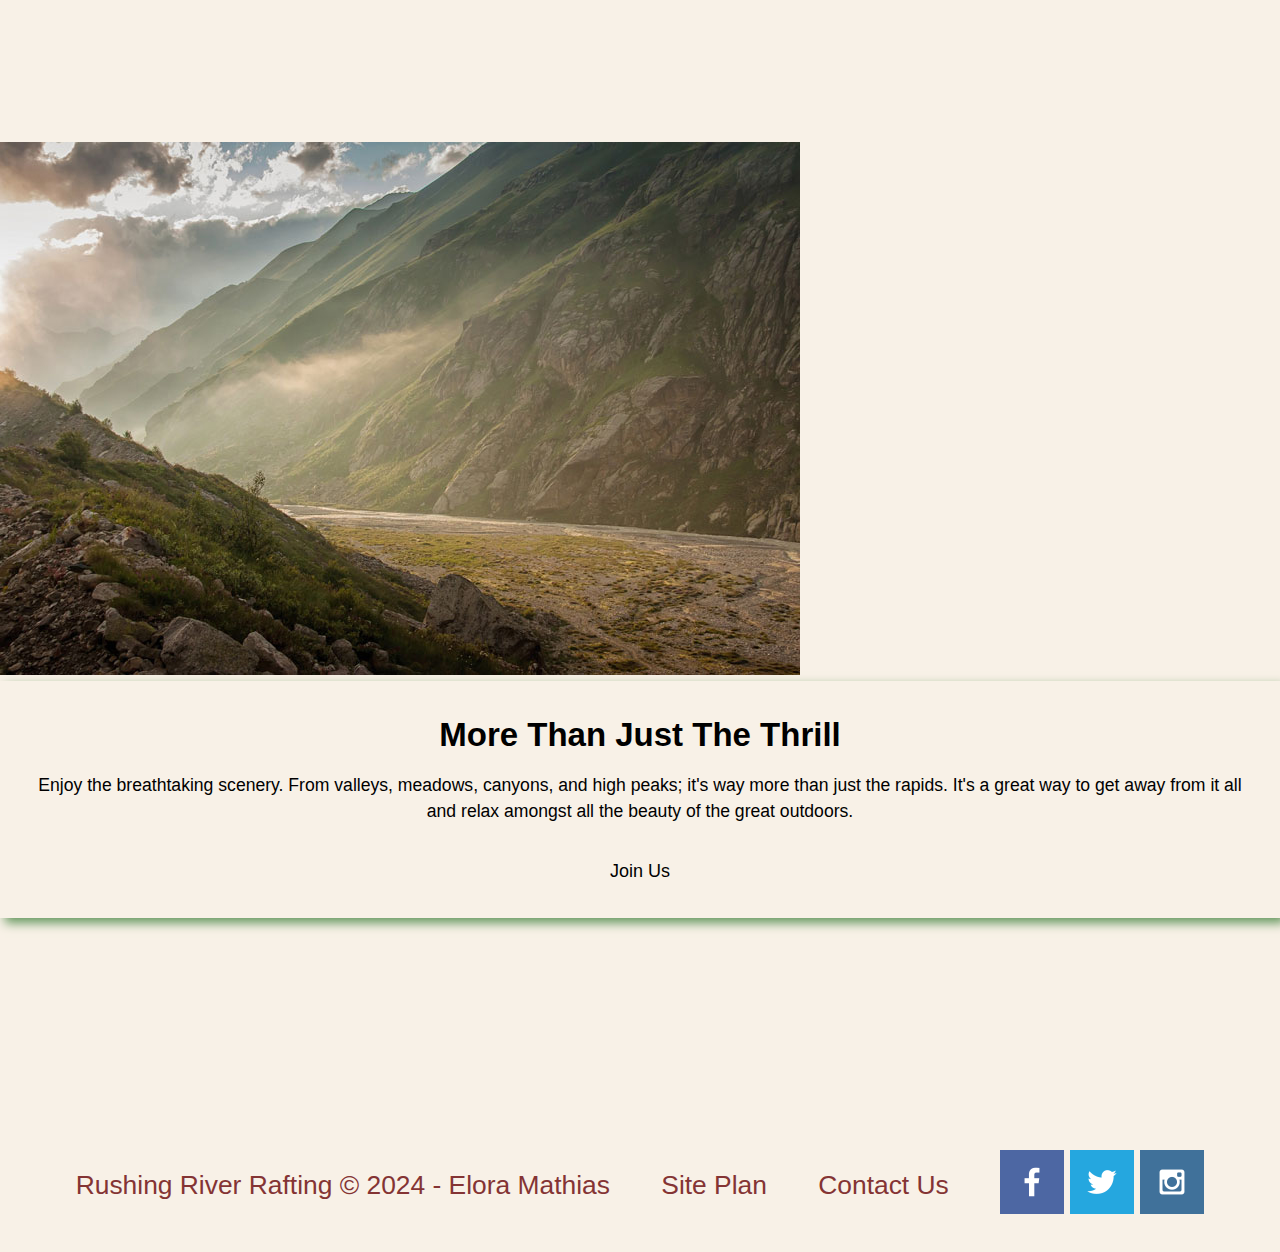
==== commit a9a228c3: "new" ====
--- a/wwr/index.html
+++ b/wwr/index.html
@@ -10,10 +10,9 @@
 </head>
 <body>
     <div id="content">
-
         <header>
                 <a id="logo_link" href="index.html">
-                    <img class="RRR" src="images/RRR.png" alt="Dry Oar Logo">  
+                    <img class="logo" src="images/RRR.png" alt="Dry Oar Logo">  
                 </a>
                 <nav>
                     <a href="index.html">Home</a>
@@ -34,7 +33,6 @@
                     <a class='book' href="contactus.html">Book Now</a>
                 </div>
             </section>
-
         </div>
         <main class="home-grid">
             <section class="rivers-card">
@@ -62,20 +60,19 @@
         </main>
         <footer>
             <p>Rushing River Rafting &copy; 2024 - Elora Mathias</p>
-<p><a href="site-plan-rafting.html">Site Plan</a></p>
-<p><a href="contactus.html">Contact Us</a></p>
-<div class="social-icon">
-    <a href="https://facebook.com" target="_blank">
-        <img src="images/facebook.png" alt="fb icon">
-    </a>
-    <a href="https://twitter.com" target="_blank">
-        <img src="images/twitter.png" alt="twitter icon">
-    </a>
-    <a href="https://instagram.com" target="_blank">
-        <img src="images/instagram.png" alt="instagram icon">
-    </a>
-</div>
-        
+            <p><a href="site-plan-rafting.html">Site Plan</a></p>
+            <p><a href="contactus.html">Contact Us</a></p>
+            <div class="social-icon">
+                <a href="https://facebook.com" target="_blank">
+                    <img src="images/facebook.png" alt="fb icon">
+                 </a>
+                 <a href="https://twitter.com" target="_blank">
+                    <img src="images/twitter.png" alt="twitter icon">
+                </a>
+                <a href="https://instagram.com" target="_blank">
+                    <img src="images/instagram.png" alt="instagram icon">
+                 </a>
+            </div>
         </footer>
     </div>
 </body>
--- a/wwr/styles/style.css
+++ b/wwr/styles/style.css
@@ -1,165 +1,228 @@
-@import url('https://fonts.googleapis.com/css2?family=Barlow+Semi+Condensed:wght@100;200;300;400;500;600;700;800;900&family=Playwrite+DE+Grund:wght@100;200;300;400&display=swap');
-#content {
+@import url('https://fonts.googleapis.com/css2?family=Roboto, Helvetica, sans-serif, Barlow+Semi+Condensed:wght@100;200;300;400;500;600;700;800;900&family=Playwrite+DE+Grund:wght@100;200;300;400&display=swap');
+#content{
     max-width: 1600px;
     margin: 0 auto;
+    font-size: 22px;
 }
 
-#logo_link {
-    padding-top: 5px;
-}
-
-.center {
-    text-align: center;
-}
-
-#hero-msg h1,
-#hero-msg h4 {
-    text-align: center;
-}
-
-#hero-img {
-    width: 100%;
-}
-
-.image {
-  margin: 10px; 
-}
-
-.button-box {
-    text-align: center;
-}
-
-main section {
-    text-align: center;
-}
-
-#background {
+.home-title, .information{
+    text-align: center;
+}
+.button-box{
+    text-align: center;
+}
+main section{
+    text-align: center;
+}
+#background{
     height: 725px;
-    background: #f2dea2;
-    color: #fcfbfa;
-}
-
-body {
-    background-color: #fcfbfa;
-    font-family: 'Barlow Semi Condensed', Helvetica, sans-serif;
-    font-size: 22px; 
+}
+body{
+    background-color: rgba(233, 212, 181, 0.319) ;
+    font-family: Arial, Helvetica, sans-serif;
+    font-size: 22px;
     margin: 0;
     padding: 0;
 }
-
-header {
-    background-color: #fcfbfa;
-}
-nav a {
-  text-align: center;
-  background-color: #646d7f;
-  color: #f2dea2;
-  text-decoration: none;
-  padding: 35px;
-}
-
-nav a:hover {
-    background-color: #646d7f;
-    color: #fcfbfb;
-}
-
-.home-title {
-    background: #646d7f;
-    color: #f2dea2;
-    font-family: "Playwrite DE Grundschrift";
+#hero-box{
+    grid-column: 1/4;
+    grid-row: 1/3;
+    z-index: -1;
+}
+header{
+    background-color:antiquewhite ;
+    display: grid;
+    grid-template-columns: 150px auto;
+}
+nav{
+    background-color:antiquewhite ;
+    text-align: center;
+    color: white;
+    display: flex;
+    justify-content: space-around;
+}
+#logo_link{
+    padding-top: 5px;
+    justify-self: center;
+    align-self: center;
+}
+a:hover{
+    background-color: rgb(161, 143, 119);
+    color: #022512d2;
+}
+.home-title{
+    color: white;
+}
+h4{
+    color: black;
+}
+.book, .join{
+    color: black;
+    text-decoration: none;
+    font-family: 'Helvetica';
+    font-size: 18px;
+    padding: 15px 30px;
+    margin-top: 50px;
+    border-radius: 5px;
+}
+.hx{
+    color: white;
+}
+.msg p{
+    color: black;
+    font-family: 'Helvetica';
+    font-size: 0.8em;
+    line-height: 1.5em;
+    padding-bottom: 15px;
+}
+footer{
+    color: rgb(132, 52, 52);
+    padding: 25px 50px;
+    margin-top: 200px;
+    display: flex;
+    justify-content: space-around;
+    align-items: center;
+}
+footer a{ 
+    color:rgb(132, 52, 52);
+    text-decoration: none;
+}
+footer a:hover{
+    color: white;
+}
+.icon, .logo{
+    width: 80px;
+    padding-top: 10px;
+}
+nav a{
+    text-decoration: none;
+    padding: 35px;
+}
+footer p{
+    font-size: 1.2em;
+}
+footer p a:hover{
+    text-decoration: underline;
+}
+.home-title{
+    font-family: Arial, Helvetica, sans-serif;
     font-size: 2em;
     margin-top: 10px;
 }
+h2{
+    margin: 0;
+}
+#logo_link{
+    padding-top: 5px;
+}
+.icon{
+    padding-top: 35px;
+}
+.msg{
+    padding: 35px;
+}
+footer .social img{
+    padding-top: 15px;
+}
+.rivers-card, .camping-card, .rapids-card{
+    margin: 200px 0;
+}
+.card-img{
+    border: 10px solid black;
+}
+main section img{
+    box-sizing: border-box;
+}
+#hero-msg h4{
+    color: white;
+}
+#hero{
+    display: grid;
+    grid-template-columns: 1fr 3fr 1fr;
+    margin-top: -100px;
+}
+#hero-msg{
+    grid-column: 2/3;
+    grid-row: 1/2;
+    margin-top: 100px;
+}
+.card-img, .mountians{
+    width: 100%;
+}
+.rivers-card{
+    grid-column: 2/4;
+    grid-row: 2/3;
+}
+.camping-card{
+    grid-column: 5/7;
+    grid-row: 2/3;
+}
+.rapids-card{
+    grid-column: 8/10;
+    grid-row: 2/3;
+}
+#background{
+    grid-column: 1/11;
+    grid-row: 4/9;
+}
+.mountians{
+    grid-column: 2/7;
+    grid-row: 5/8;
+    box-shadow: 5pc 5pc 10pc #65975e;
+}
+.msg{
+    grid-column: 2/7;
+    grid-row: 6/7;
+    box-shadow: 5px 5px 10px #65975e;
+}
+.card-img{
+    border: 10px solid #274543;
+    transition: transform .5s;
+    box-shadow: 5px 5px 10px #65975e;
+}
+.card-img:hover{
+    opacity: 0.6;
+    transform: scale(1.1);
+}
+@media screen and (max-width: 900px) {
+    #hero, .home-grid {
+        display: block;
+        height: auto;
+    }
+    nav, footer {
+        flex-direction: column;
+    }
+    nav a {
+        display: block;
+        padding: 15px;
+    }
+    #hero {
+        margin-top: 0;
+    }
+    #hero-msg {
+        margin-top: 0;
+    }
+    #hero-msg h4 {
+        display: none;
+    }
+    .home-title {
+        font-size: 25px;
+        color: #6f7364;
+    }
+    .rivers-card, .camping-card, .rapids-card { 
+        margin: 50px auto;
+        width: 60%;
+    }
+    #background {
+        display: none;
+    }
+    .mountains, .msg {
+        width: 80%;
+        display: block;
+        margin: 0 auto;
+    }
+    footer {
+        margin-top: 25px;
+    }
+}
 
-h2 {
-    margin: 0;
-}
-
-h4 {
-    background-color: #646d7f;
-    color: #fcfbfb;
-}
-
-.book, .join {
-    text-align: center;
-    background-color: #646d7f;
-    color: #f2dea2;
-    text-decoration: none; 
-    font-size: 18px;
-    padding: 15px 30px;
-    margin-top: 50px; 
-    border-radius: 5px;
-}
-
-.book:hover {
-  background-color: antiquewhite;
-}
-.join:hover {
-    background-color: #646d7f;
-    color: #f2dea2;
-}
-
-.msg {
-    background-color: #646d7f;
-    line-height: 1.5em;
-    padding: 35px;
-}
-
-.msg h2 {
-    background: #8d9199;
-    color: #fcfbfb;
-    font-family: "Playwrite DE Grundschrift";
-}
-
-.msg p {
-    background: #908e88;
-    color: #fcfbfb;
-    font-size: .8em;
-    padding-bottom: 15px;
-}
-
-footer {
-    background: #666c7d;
-    color: #fcfbfb;
-    font-size: 1.2em;
-    padding: 25px 50px;
-}
-
-footer a {
-    text-align: center;
-    background: #646d7f;
-    color: #edebe4;
-    text-decoration: none;
-}
-
-footer a:hover {
-    background: #fcfbfb;
-    color: #fcfbfb;
-}
-
-footer .social img {
-    padding-top: 15px;
-}
-
-.icon {
-    width: 80px;
-    padding-top: 10px;
-}
-
-.RRR {
-    width: 80px;
-}
-
-.rivers-card,
-.camping-card,
-.rapids-card {
-    margin: 200px 0;
-}
-
-.card-img {
-    border: 10px solid #646d7f;
-}
-
-*, *::before, *::after {
-  box-sizing: border-box;
-}
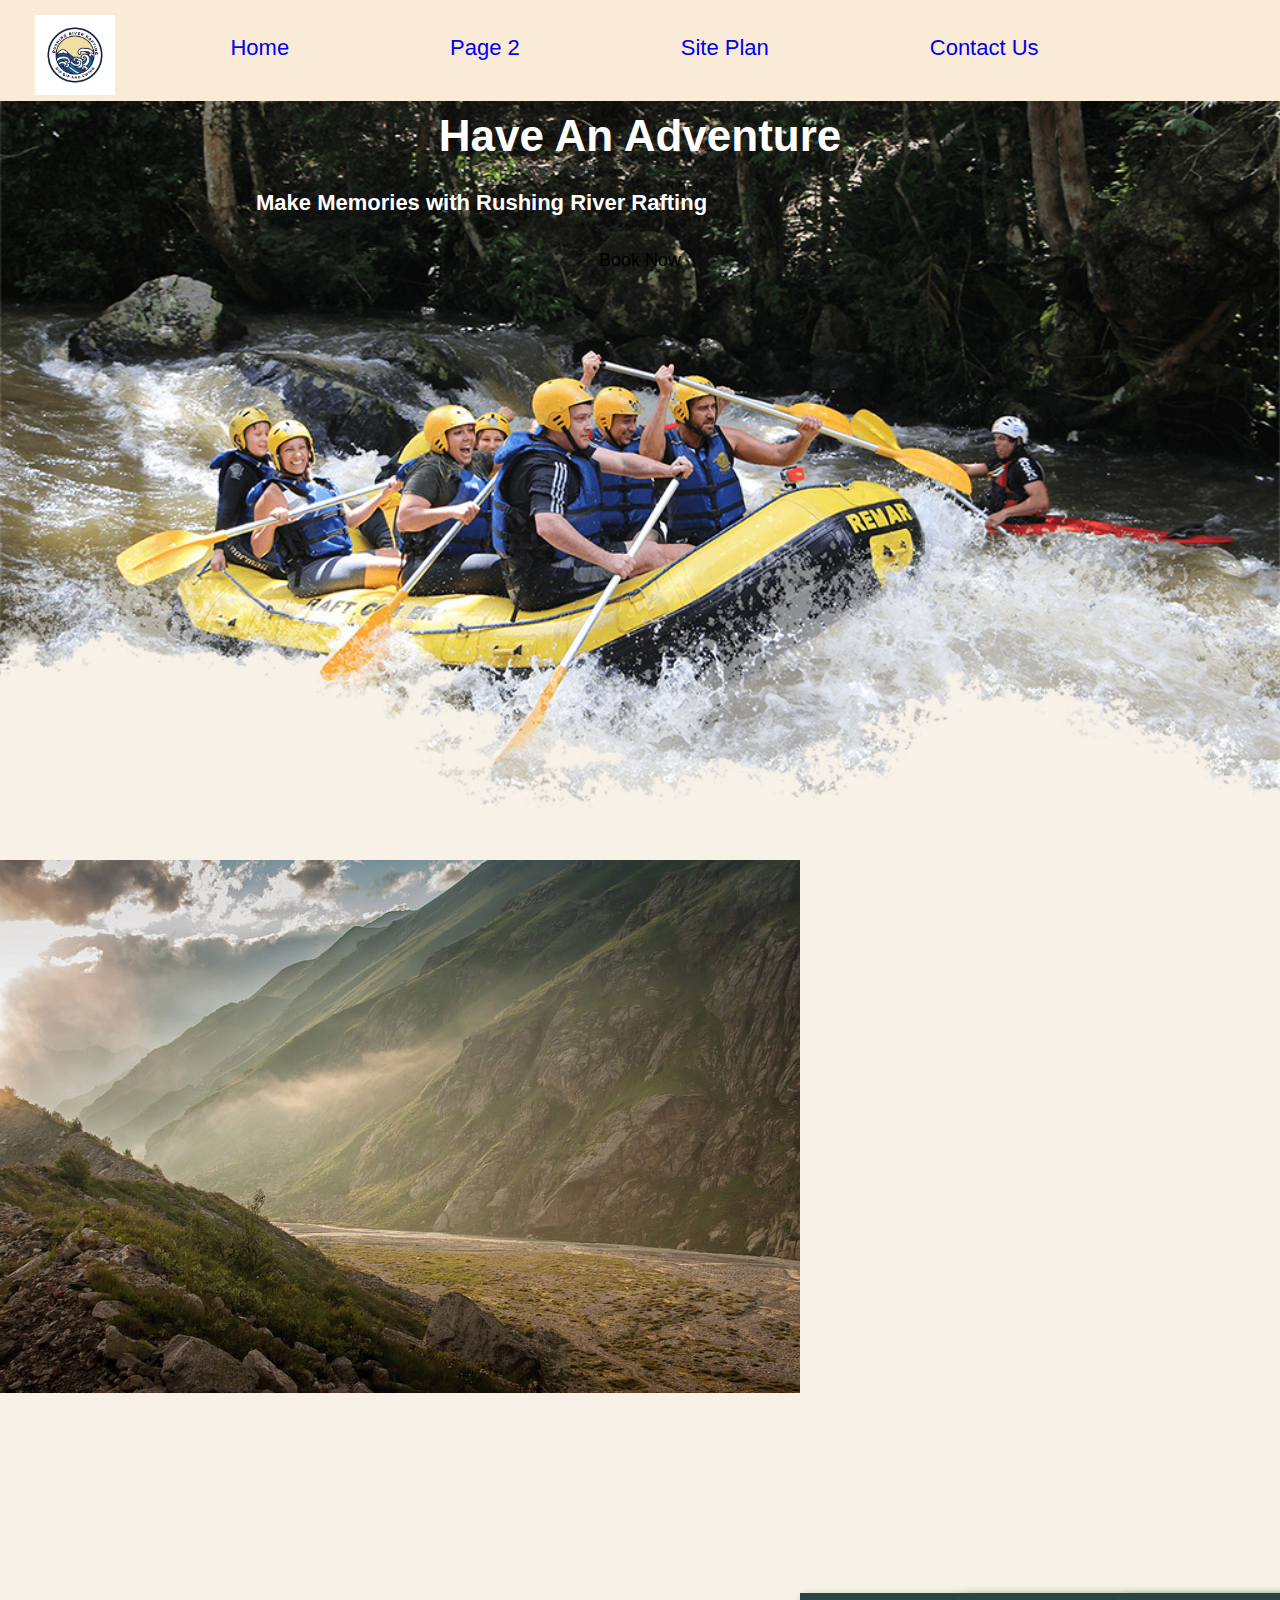
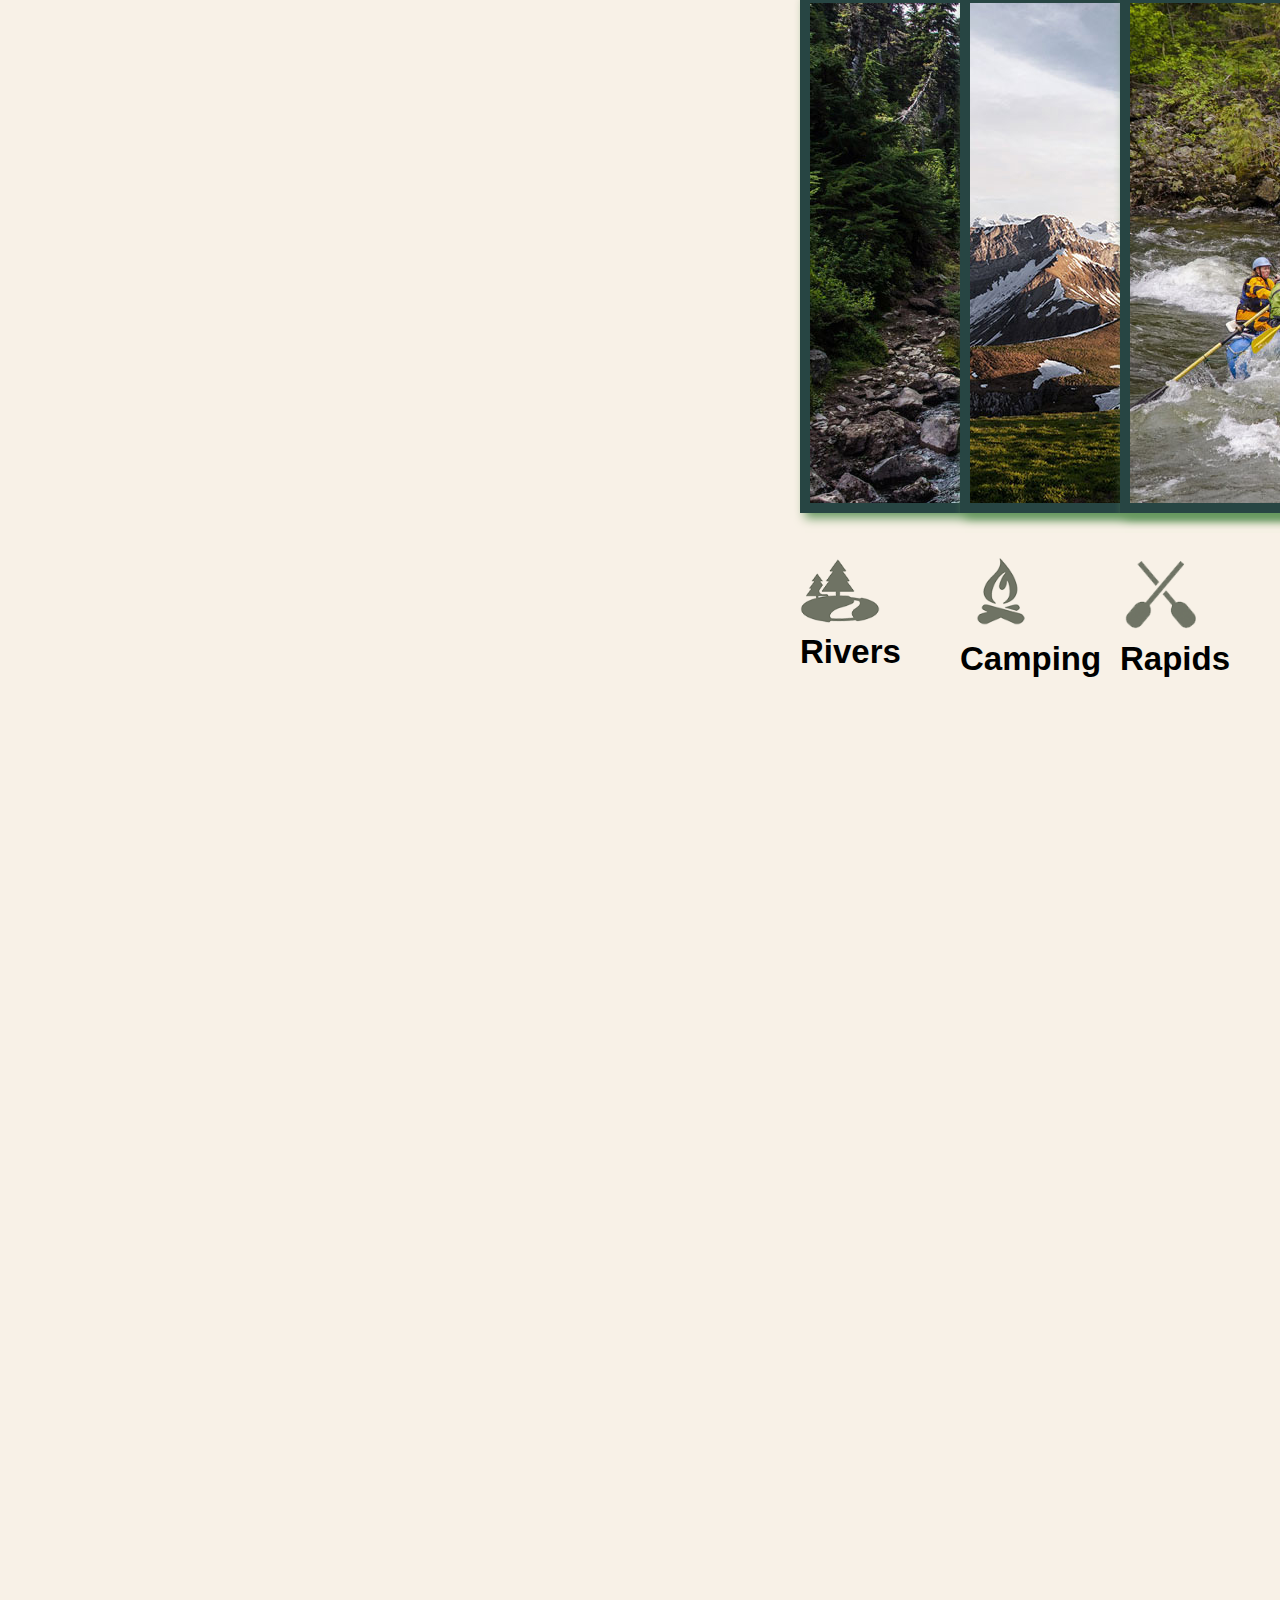
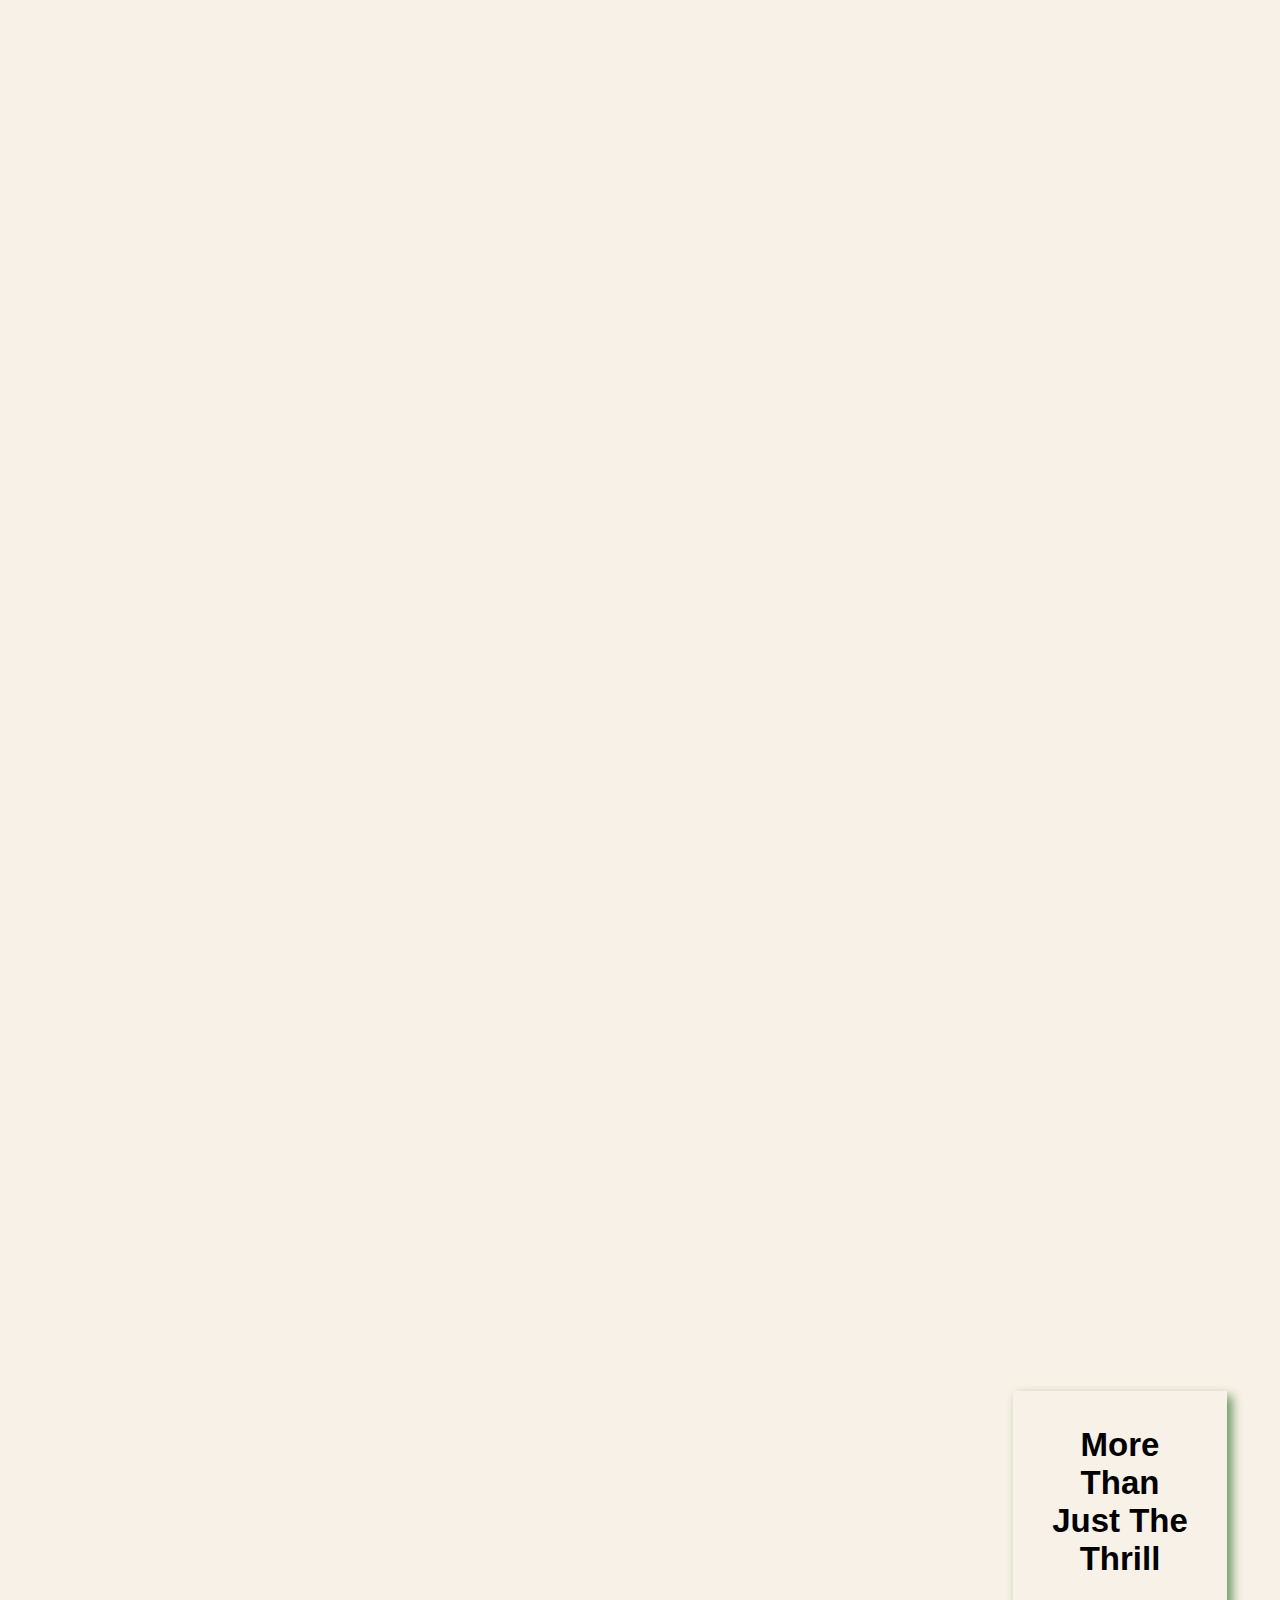
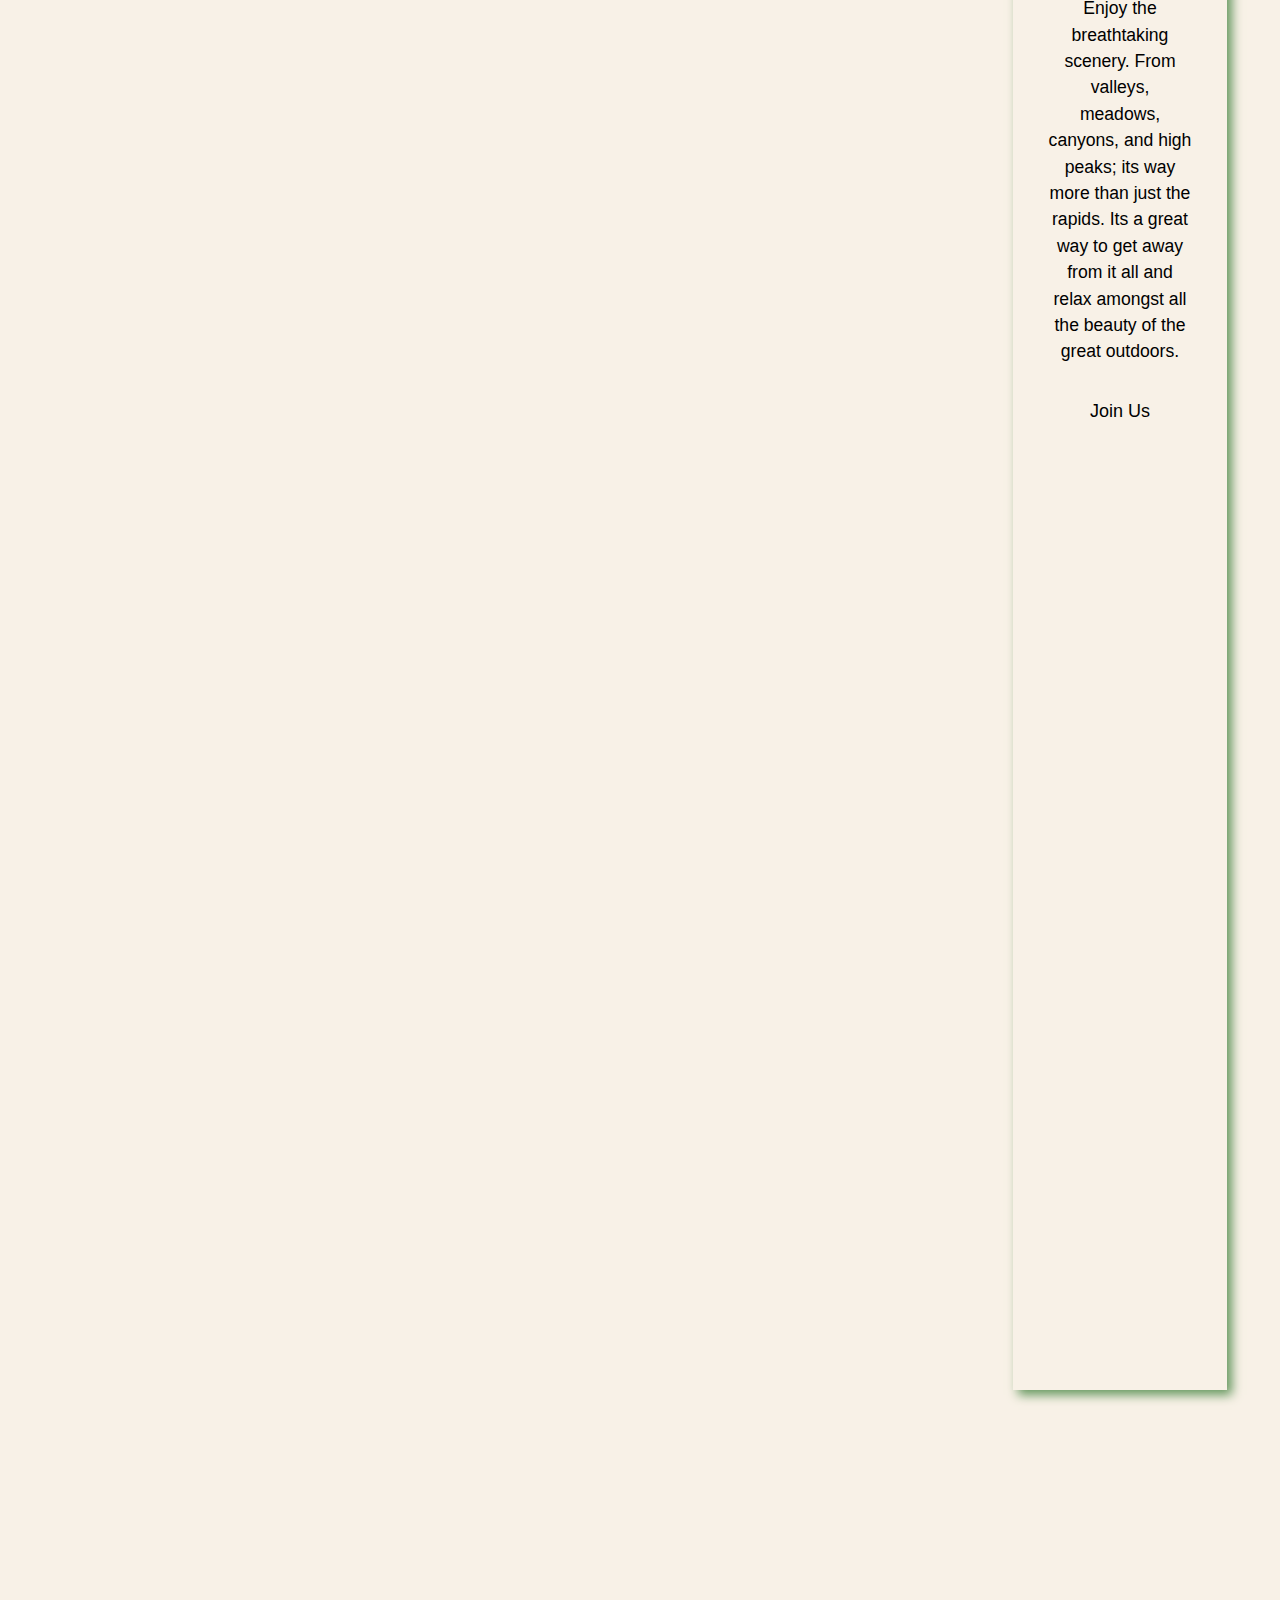
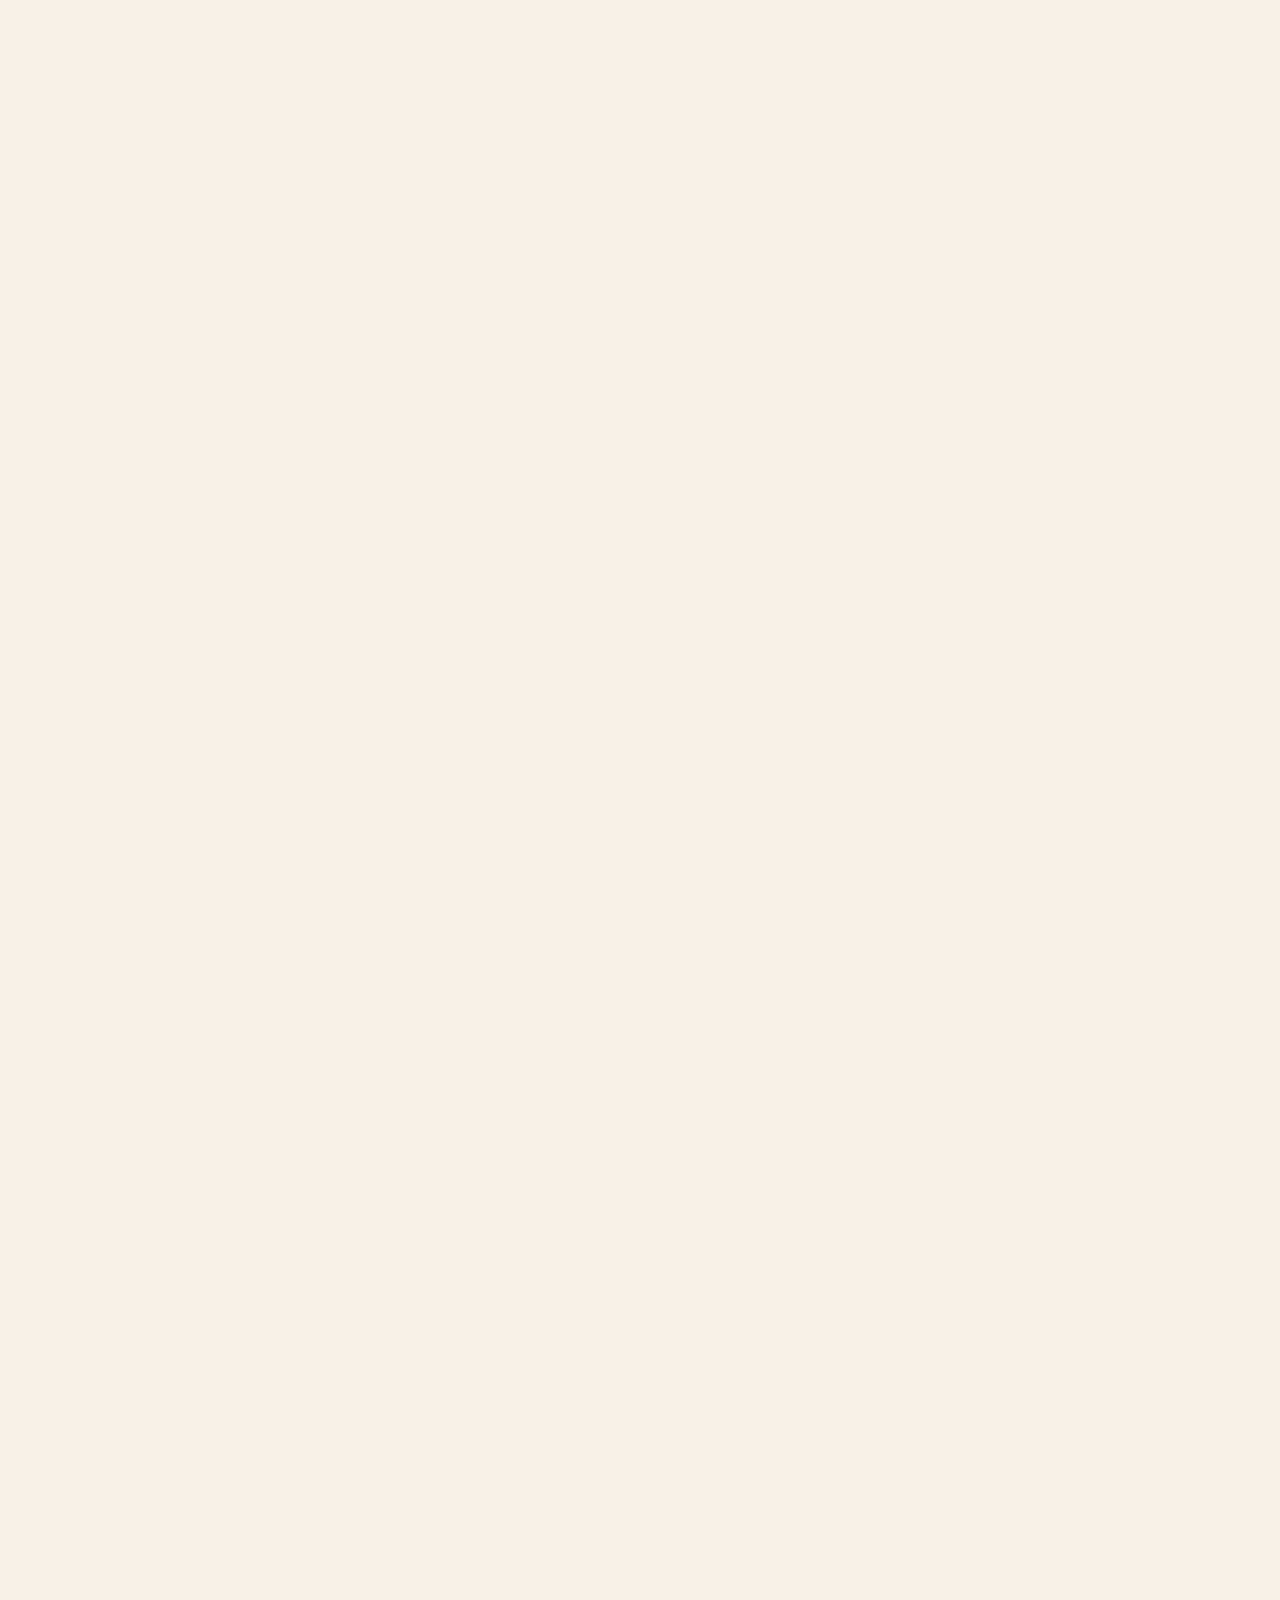
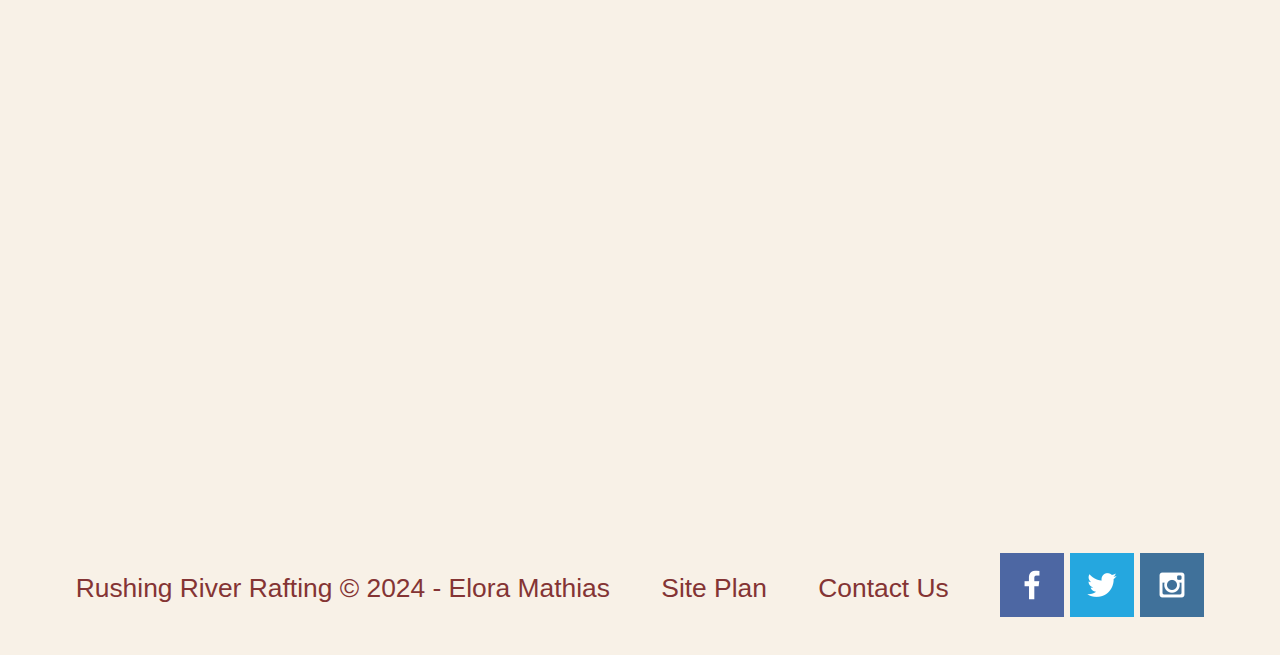
==== commit ac6e9937: "personal site" ====
--- a/wwr/index.html
+++ b/wwr/index.html
@@ -1,79 +1,78 @@
-
 <!DOCTYPE html>
 <html lang="en">
-<head>
-    <meta charset="UTF-8">
-    <meta http-equiv="X-UA-Compatible" content="IE=edge">
-    <meta name="viewport" content="width=device-width, initial-scale=1.0">
-    <title>Rushing River Rafting</title>
-    <link rel="stylesheet" href="styles/style.css">
-</head>
-<body>
-    <div id="content">
-        <header>
-                <a id="logo_link" href="index.html">
-                    <img class="logo" src="images/RRR.png" alt="Dry Oar Logo">  
-                </a>
-                <nav>
-                    <a href="index.html">Home</a>
-                    <a href="#">Page 2</a>
-                    <a href="site-plane-rafting.html">Site Plan</a>
-                    <a href="contactus.html">Contact Us</a>
-                    <a href="https://facebook.com"target="_blank"> </a>
-                </nav>
-        </header>
-        <div id="hero">
-            <div id="hero-box">
-                <img id="hero-img" src="images/hero.png" alt="People enjoying wite water rafting">
+    <head>
+        <meta charset="UTF-8">
+        <meta http-equiv="X-UA-Compatible" content="IE=edge">
+        <meta name="viewport" content="width=device-width, initial-scale=1.0">
+        <title>Rushing River Rafting</title>
+        <link rel="stylesheet" href="styles/style.css">
+    </head>
+    <body>
+        <div id="content">
+            <header>
+                    <a id="logo_link" href="index.html">
+                        <img class="logo" src="images/RRR.png" alt="Dry Oar Logo">  
+                    </a>
+                    <nav>
+                        <a href="index.html">Home</a>
+                        <a href="#">Page 2</a>
+                        <a href="site-plane-rafting.html">Site Plan</a>
+                        <a href="contactus.html">Contact Us</a>
+                        <a href="https://facebook.com"target="_blank"> </a>
+                    </nav>
+            </header>
+            <div id="hero">
+                <div id="hero-box">
+                    <img id="hero-img" src="images/hero.png" alt="People enjoying wite water rafting">
+                </div>
+                <section id="hero-msg">
+                    <h1 class="home-title">Have An Adventure</h1>
+                    <h4>Make Memories with Rushing River Rafting </h4>
+                    <div class="button-box">
+                        <a class="book" href="contactus.html">Book Now</a>
+                    </div>
+                </section>
             </div>
-            <section id="hero-msg">
-                <h1 class="home-title">Have An Adventure</h1>
-                <h4>Make Memories with Rushing River Rafting </h4>
-                <div class='button-box'>
-                    <a class='book' href="contactus.html">Book Now</a>
+            <main class="home-grid">
+                <section class="rivers-card">
+                    <img class="card-img" src="images/rivers.jpg" alt="river in forest">
+                    <img class="icon" src="images/river_icon.png" alt="river icon">
+                    <h2>Rivers</h2>
+                </section>
+                <section class="camping-card">
+                    <img class="card-img" src="images/camping.jpg" alt="tent in mountains">
+                    <img class="icon" src="images/fire_icon.png" alt="fire icon">
+                    <h2>Camping</h2>
+                </section>
+                <section class="rapids-card">
+                    <img class="card-img" src="images/rapids.jpg" alt="rafting boat">
+                    <img class="icon" src="images/oars.png" alt="oars icon">
+                    <h2>Rapids</h2>
+                </section>
+                <div id="background"></div> 
+                <img class="mountains" src="images/mountains.jpg" alt="Misty mountains">
+                <section class="msg">
+                    <h2>More Than Just The Thrill</h2>
+                    <p>Enjoy the breathtaking scenery. From valleys, meadows, canyons, and high peaks; its way more than just the rapids. Its a great way to get away from it all and relax amongst all the beauty of the great outdoors. </p>
+                    <a class='join' href="rivers.html">Join Us</a>
+                </section> 
+            </main>
+            <footer>
+                <p>Rushing River Rafting &copy; 2024 - Elora Mathias</p>
+                <p><a href="site-plan-rafting.html">Site Plan</a></p>
+                <p><a href="contactus.html">Contact Us</a></p>
+                <div class="social-icon">
+                    <a href="https://facebook.com" target="_blank">
+                        <img src="images/facebook.png" alt="fb icon">
+                    </a>
+                    <a href="https://twitter.com" target="_blank">
+                        <img src="images/twitter.png" alt="twitter icon">
+                    </a>
+                    <a href="https://instagram.com" target="_blank">
+                        <img src="images/instagram.png" alt="instagram icon">
+                    </a>
                 </div>
-            </section>
+            </footer>
         </div>
-        <main class="home-grid">
-            <section class="rivers-card">
-                <img class="card-img" src="images/rivers.jpg" alt="river in forest">
-                <img class="icon" src="images/river_icon.png" alt="river icon">
-                <h2>Rivers</h2>
-            </section>
-            <section class="camping-card">
-                <img class="card-img" src="images/camping.jpg" alt="tent in mountains">
-                <img class="icon" src="images/fire_icon.png" alt="fire icon">
-                <h2>Camping</h2>
-            </section>
-            <section class="rapids-card">
-                <img class="card-img" src="images/rapids.jpg" alt="rafting boat">
-                <img class="icon" src="images/oars.png" alt="oars icon">
-                <h2>Rapids</h2>
-            </section>
-            <div id="background"></div> 
-            <img class="mountains" src="images/mountains.jpg" alt="Misty mountains">
-            <section class="msg">
-                <h2>More Than Just The Thrill</h2>
-                <p>Enjoy the breathtaking scenery. From valleys, meadows, canyons, and high peaks; it's way more than just the rapids. It's a great way to get away from it all and relax amongst all the beauty of the great outdoors. </p>
-                <a class='join' href="rivers.html">Join Us</a>
-            </section>
-        </main>
-        <footer>
-            <p>Rushing River Rafting &copy; 2024 - Elora Mathias</p>
-            <p><a href="site-plan-rafting.html">Site Plan</a></p>
-            <p><a href="contactus.html">Contact Us</a></p>
-            <div class="social-icon">
-                <a href="https://facebook.com" target="_blank">
-                    <img src="images/facebook.png" alt="fb icon">
-                 </a>
-                 <a href="https://twitter.com" target="_blank">
-                    <img src="images/twitter.png" alt="twitter icon">
-                </a>
-                <a href="https://instagram.com" target="_blank">
-                    <img src="images/instagram.png" alt="instagram icon">
-                 </a>
-            </div>
-        </footer>
-    </div>
-</body>
+    </body>
 </html>--- a/wwr/styles/style.css
+++ b/wwr/styles/style.css
@@ -23,28 +23,6 @@
     font-size: 22px;
     margin: 0;
     padding: 0;
-}
-#hero-box{
-    grid-column: 1/4;
-    grid-row: 1/3;
-    z-index: -1;
-}
-header{
-    background-color:antiquewhite ;
-    display: grid;
-    grid-template-columns: 150px auto;
-}
-nav{
-    background-color:antiquewhite ;
-    text-align: center;
-    color: white;
-    display: flex;
-    justify-content: space-around;
-}
-#logo_link{
-    padding-top: 5px;
-    justify-self: center;
-    align-self: center;
 }
 a:hover{
     background-color: rgb(161, 143, 119);
@@ -75,6 +53,117 @@
     line-height: 1.5em;
     padding-bottom: 15px;
 }
+footer a{ 
+    color:rgb(132, 52, 52);
+    text-decoration: none;
+}
+footer a:hover{
+    color: white;
+}
+.icon, .logo{
+    width: 80px;
+    padding-top: 10px;
+}
+nav a{
+    text-decoration: none;
+    padding: 35px;
+}
+footer p{
+    font-size: 1.2em;
+}
+footer p a:hover{
+    text-decoration: underline;
+}
+.home-title{
+    font-family: Arial, Helvetica, sans-serif;
+    font-size: 2em;
+    margin-top: 10px;
+}
+h2{
+    margin: 0;
+}
+#logo_link{
+    padding-top: 5px;
+}
+.icon{
+    padding-top: 35px;
+}
+footer .social img{
+    padding-top: 15px;
+}
+.rivers-card, .camping-card, .rapids-card{
+    margin: 200px 0;
+    width: 20%;
+}
+main section img{
+    box-sizing: border-box;
+} 
+
+/* Step 1: Header Grid */
+header{
+    background-color:antiquewhite ;
+    display: grid;
+    grid-template-columns: 150px auto;
+}
+nav{
+    background-color:antiquewhite ;
+    text-align: center;
+    color: white;
+    display: flex;
+    justify-content: space-around;
+}
+#logo_link{
+    padding-top: 5px;
+    justify-self: center;
+    align-self: center;
+}
+/* Step 2 & 3: Overlap Her with Nav*/
+#hero{
+    display: grid;
+    grid-template-columns: 1fr 3fr 1fr;
+    margin-top: -100px;
+}
+#hero-msg{
+    grid-column: 2/3;
+    grid-row: 1/2;
+    margin-top: 100px;
+}
+#hero-msg h4{
+    color: white;
+}
+#hero-box{
+    grid-column: 1/4;
+    grid-row: 1/3;
+    z-index: -1;
+}
+
+#hero-img{
+    width: 100%;
+}
+
+/* Step Four: Main Grid */
+.home-grid {
+    display: grid;
+    grid-template-columns: 1fr 1fr 1fr 1fr 1fr 1fr 1fr 1fr 1fr 1fr;
+    grid-template-rows: 1fr 3fr 1fr 1fr 1fr 3fr 1fr 1fr 1fr 1fr;
+}
+.rivers-card{
+    grid-column: 2/4;
+    grid-row: 2/3;
+}
+.camping-card{
+    grid-column: 5/7;
+    grid-row: 2/3;
+}
+.rapids-card{
+    grid-column: 8/10;
+    grid-row: 2/3;
+}
+#background{
+    grid-column: 1/11;
+    grid-row: 4/9;
+}
+/* Step 5: Footer Layout */
 footer{
     color: rgb(132, 52, 52);
     padding: 25px 50px;
@@ -83,98 +172,7 @@
     justify-content: space-around;
     align-items: center;
 }
-footer a{ 
-    color:rgb(132, 52, 52);
-    text-decoration: none;
-}
-footer a:hover{
-    color: white;
-}
-.icon, .logo{
-    width: 80px;
-    padding-top: 10px;
-}
-nav a{
-    text-decoration: none;
-    padding: 35px;
-}
-footer p{
-    font-size: 1.2em;
-}
-footer p a:hover{
-    text-decoration: underline;
-}
-.home-title{
-    font-family: Arial, Helvetica, sans-serif;
-    font-size: 2em;
-    margin-top: 10px;
-}
-h2{
-    margin: 0;
-}
-#logo_link{
-    padding-top: 5px;
-}
-.icon{
-    padding-top: 35px;
-}
-.msg{
-    padding: 35px;
-}
-footer .social img{
-    padding-top: 15px;
-}
-.rivers-card, .camping-card, .rapids-card{
-    margin: 200px 0;
-}
-.card-img{
-    border: 10px solid black;
-}
-main section img{
-    box-sizing: border-box;
-}
-#hero-msg h4{
-    color: white;
-}
-#hero{
-    display: grid;
-    grid-template-columns: 1fr 3fr 1fr;
-    margin-top: -100px;
-}
-#hero-msg{
-    grid-column: 2/3;
-    grid-row: 1/2;
-    margin-top: 100px;
-}
-.card-img, .mountians{
-    width: 100%;
-}
-.rivers-card{
-    grid-column: 2/4;
-    grid-row: 2/3;
-}
-.camping-card{
-    grid-column: 5/7;
-    grid-row: 2/3;
-}
-.rapids-card{
-    grid-column: 8/10;
-    grid-row: 2/3;
-}
-#background{
-    grid-column: 1/11;
-    grid-row: 4/9;
-}
-.mountians{
-    grid-column: 2/7;
-    grid-row: 5/8;
-    box-shadow: 5pc 5pc 10pc #65975e;
-}
-.msg{
-    grid-column: 2/7;
-    grid-row: 6/7;
-    box-shadow: 5px 5px 10px #65975e;
-}
+/* Step 6: Enhancements*/
 .card-img{
     border: 10px solid #274543;
     transition: transform .5s;
@@ -184,6 +182,19 @@
     opacity: 0.6;
     transform: scale(1.1);
 }
+.msg{
+    padding: 35px;
+    grid-column: 6/10;
+    grid-row: 6/7;
+    box-shadow: 5px 5px 10px #65975e;
+}
+.mountians{
+    width: 100%;
+    grid-column: 2/7;
+    grid-row: 5/8;
+    box-shadow: 5pc 5pc 10pc #65975e;
+}
+/* Step 7: */
 @media screen and (max-width: 900px) {
     #hero, .home-grid {
         display: block;
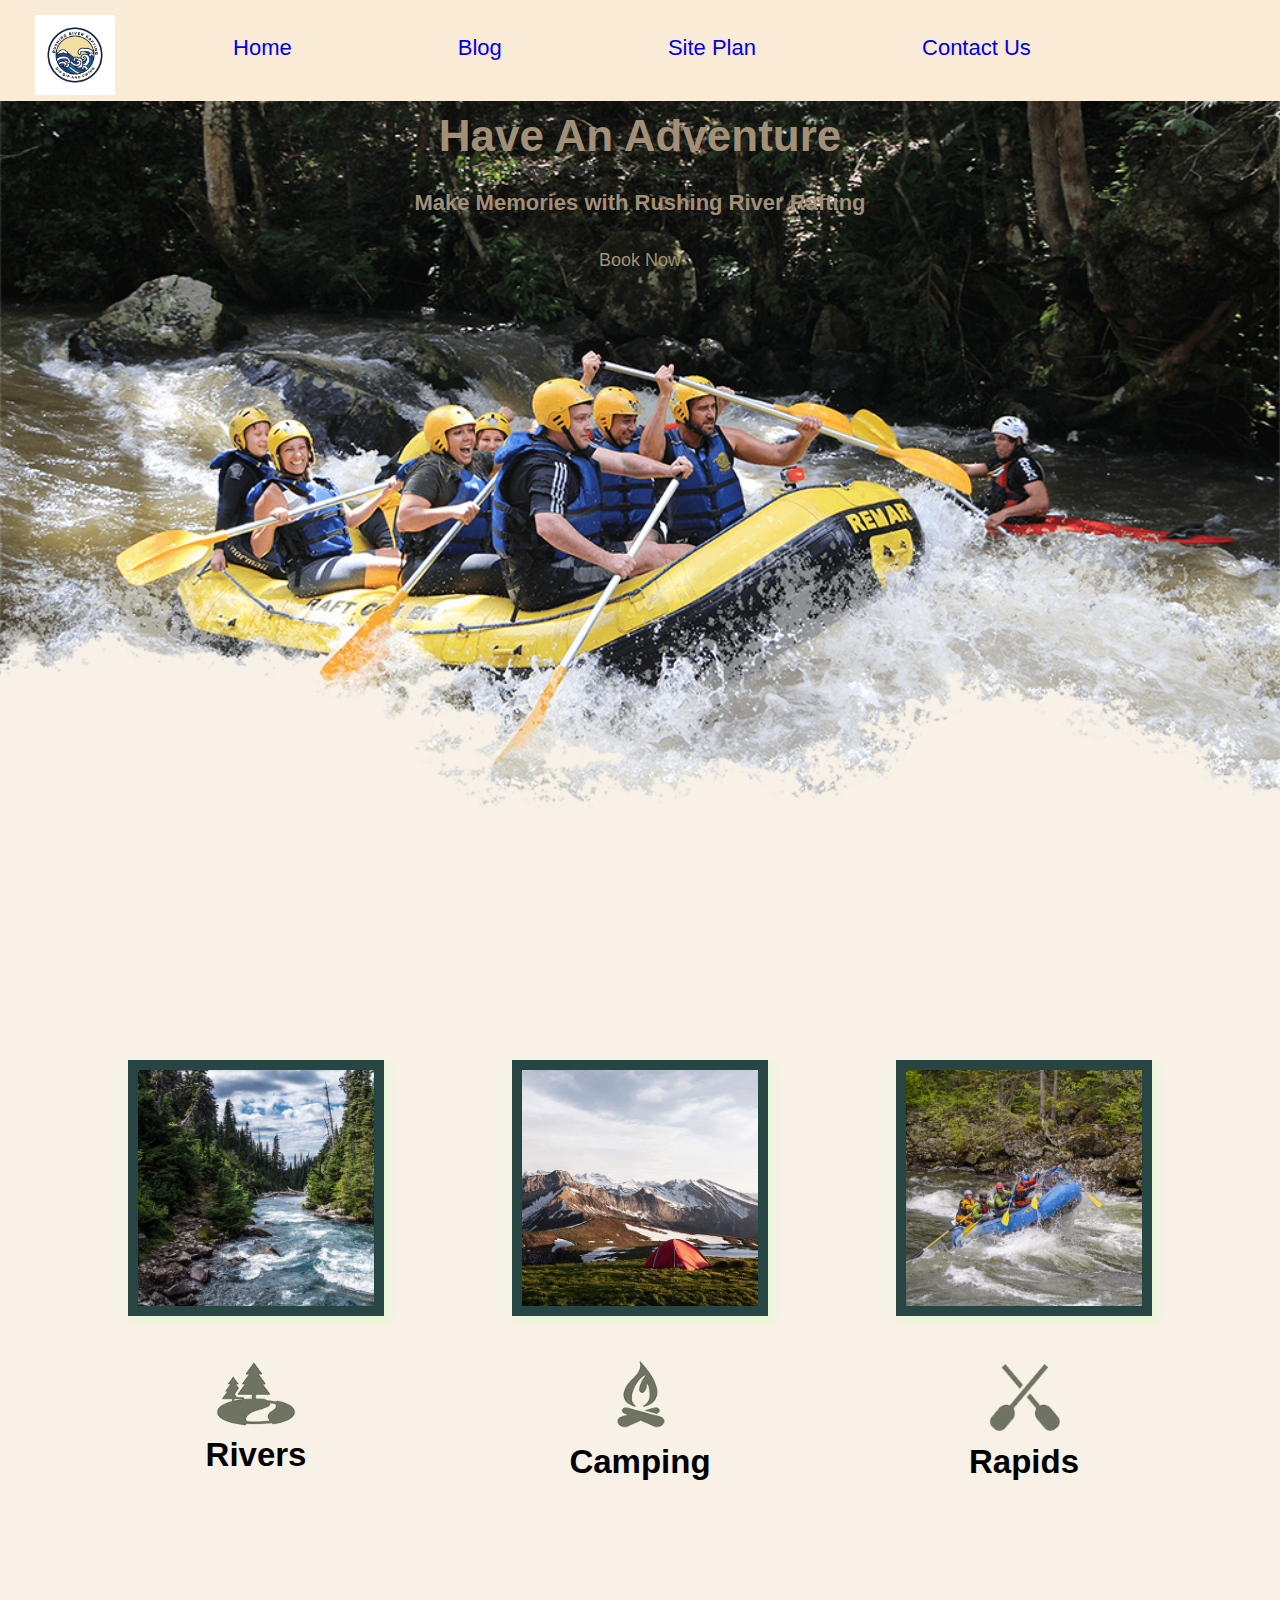
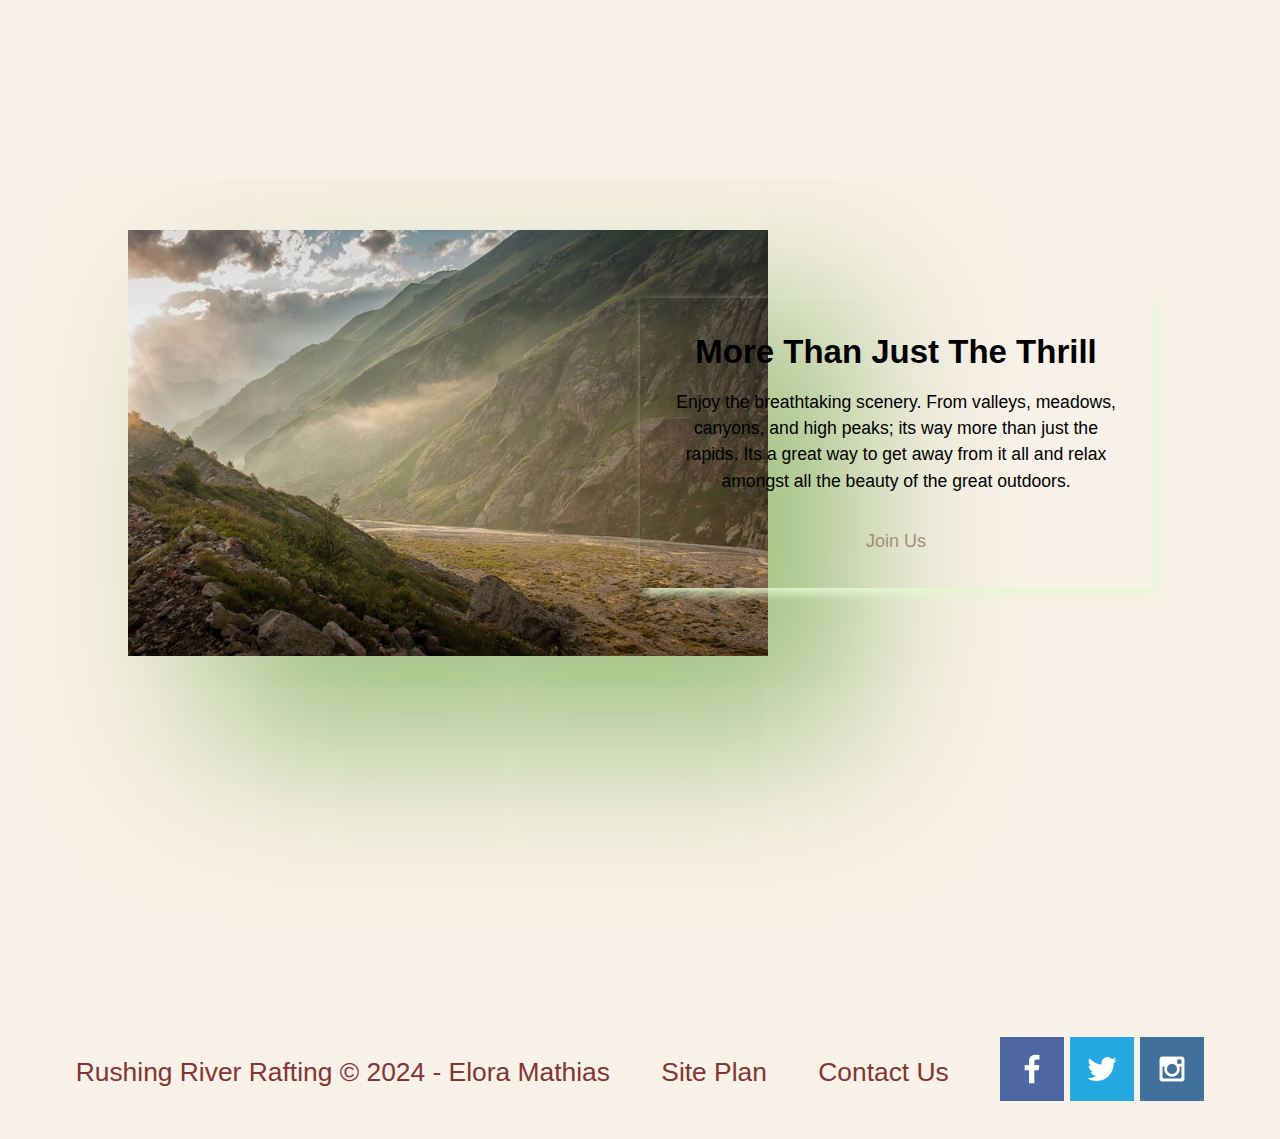
==== commit 752fa054: "Final Draft Of Site" ====
--- a/wwr/index.html
+++ b/wwr/index.html
@@ -15,8 +15,8 @@
                     </a>
                     <nav>
                         <a href="index.html">Home</a>
-                        <a href="#">Page 2</a>
-                        <a href="site-plane-rafting.html">Site Plan</a>
+                        <a href="blog.html">Blog</a>
+                        <a href="site-plan-rafting.html">Site Plan</a>
                         <a href="contactus.html">Contact Us</a>
                         <a href="https://facebook.com"target="_blank"> </a>
                     </nav>
--- a/wwr/styles/style.css
+++ b/wwr/styles/style.css
@@ -29,13 +29,13 @@
     color: #022512d2;
 }
 .home-title{
-    color: white;
+    color:rgb(161, 143, 119);
 }
 h4{
     color: black;
 }
 .book, .join{
-    color: black;
+    color: rgb(161, 143, 119);
     text-decoration: none;
     font-family: 'Helvetica';
     font-size: 18px;
@@ -44,7 +44,7 @@
     border-radius: 5px;
 }
 .hx{
-    color: white;
+    color: rgb(161, 143, 119);
 }
 .msg p{
     color: black;
@@ -58,7 +58,7 @@
     text-decoration: none;
 }
 footer a:hover{
-    color: white;
+    color: rgb(161, 143, 119);
 }
 .icon, .logo{
     width: 80px;
@@ -93,7 +93,6 @@
 }
 .rivers-card, .camping-card, .rapids-card{
     margin: 200px 0;
-    width: 20%;
 }
 main section img{
     box-sizing: border-box;
@@ -129,7 +128,9 @@
     margin-top: 100px;
 }
 #hero-msg h4{
-    color: white;
+    color: rgb(161, 143, 119);
+    justify-self: center;
+    align-self: center;
 }
 #hero-box{
     grid-column: 1/4;
@@ -144,8 +145,7 @@
 /* Step Four: Main Grid */
 .home-grid {
     display: grid;
-    grid-template-columns: 1fr 1fr 1fr 1fr 1fr 1fr 1fr 1fr 1fr 1fr;
-    grid-template-rows: 1fr 3fr 1fr 1fr 1fr 3fr 1fr 1fr 1fr 1fr;
+    grid-template-columns: repeat(10, 1fr);
 }
 .rivers-card{
     grid-column: 2/4;
@@ -176,7 +176,7 @@
 .card-img{
     border: 10px solid #274543;
     transition: transform .5s;
-    box-shadow: 5px 5px 10px #65975e;
+    box-shadow: 5px 5px 10px #e4f8d2;
 }
 .card-img:hover{
     opacity: 0.6;
@@ -186,13 +186,42 @@
     padding: 35px;
     grid-column: 6/10;
     grid-row: 6/7;
-    box-shadow: 5px 5px 10px #65975e;
-}
-.mountians{
+    box-shadow: 5px 5px 10px #e4f8d2;
+}
+.mountains{
     width: 100%;
     grid-column: 2/7;
     grid-row: 5/8;
-    box-shadow: 5pc 5pc 10pc #65975e;
+    box-shadow: 5pc 5pc 10pc #99bd79;
+}
+
+.card-img, .mountains {
+    width: 100%;
+}
+
+/*blog layout*/
+
+h1 {
+    text-align: center;
+}
+
+.text {
+    text-align: justify;
+    margin: 30px;
+}  
+
+.bighorn-ram {  
+    width: 50%;
+    justify-self: center;
+    align-self: center;
+    display: grid;
+    place-items: center;
+
+}
+
+#river-wide_blog_2 {
+    width: 100%;
+
 }
 /* Step 7: */
 @media screen and (max-width: 900px) {
